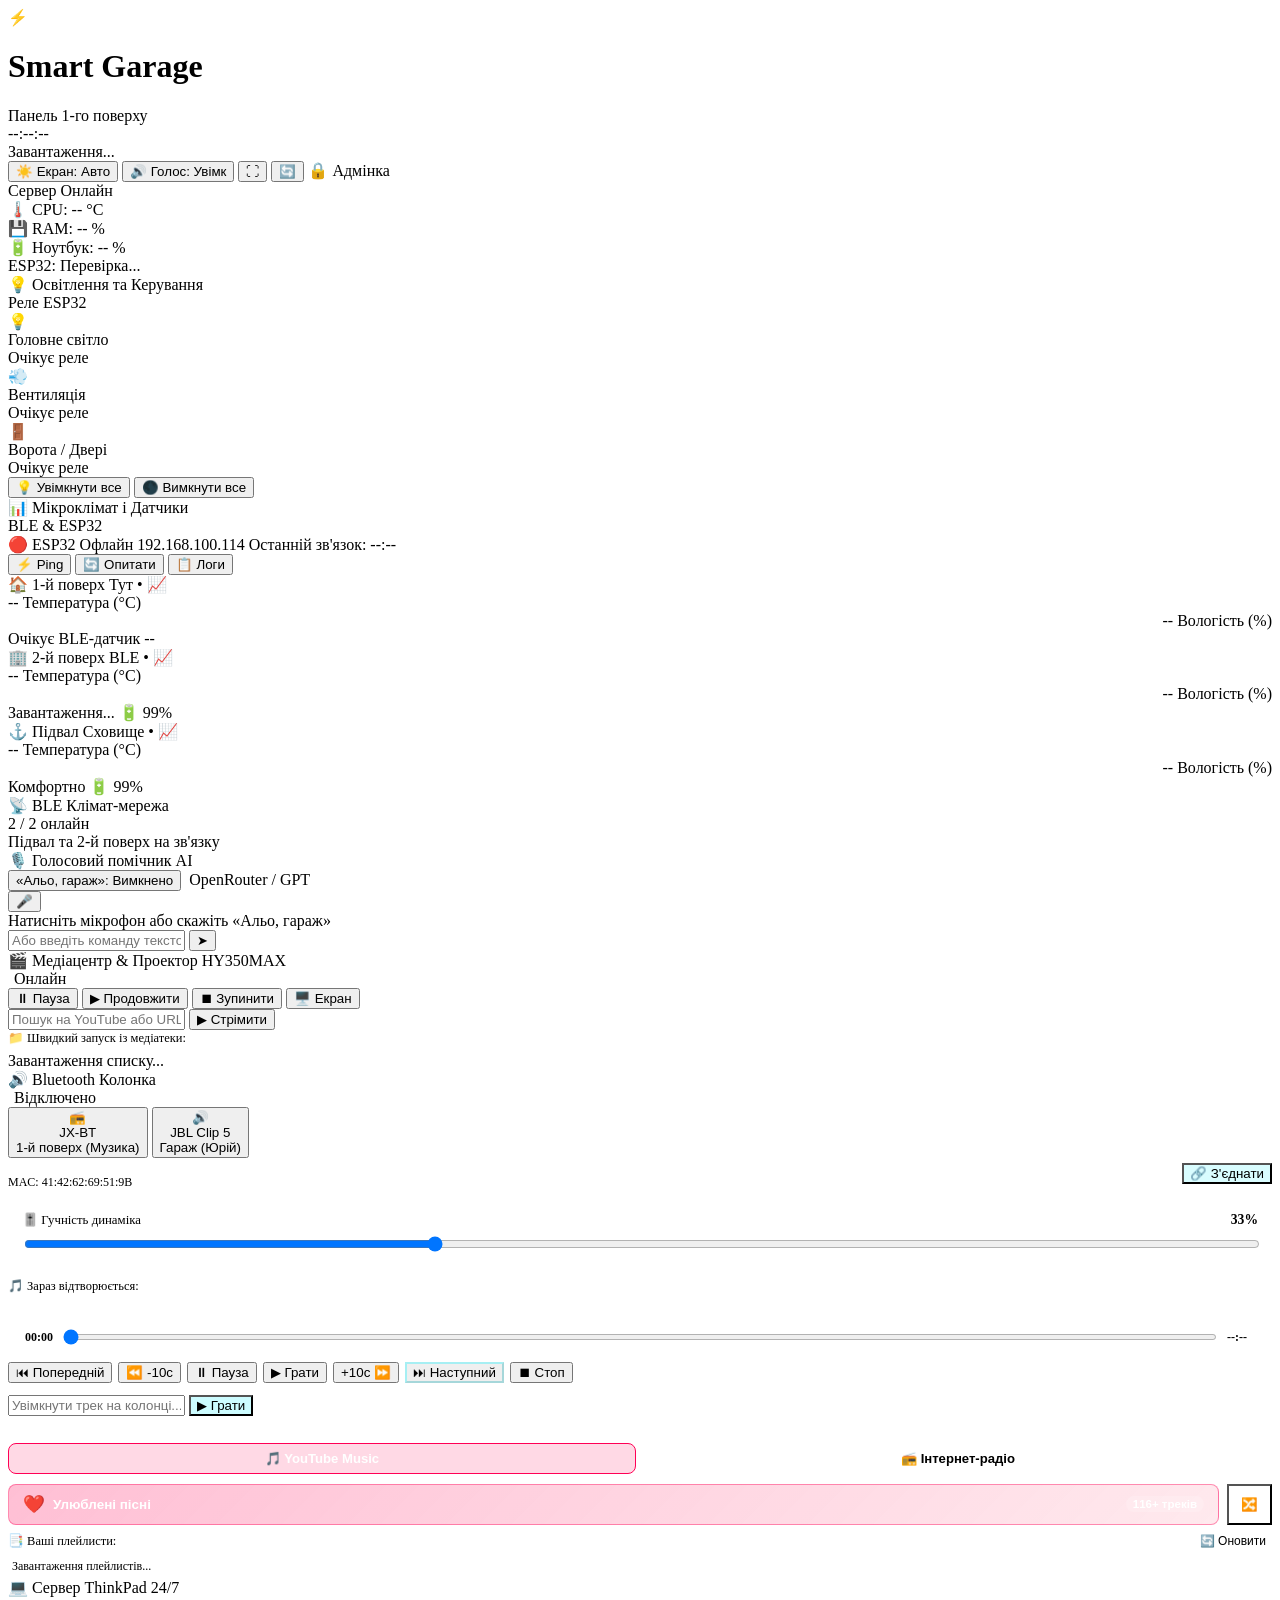
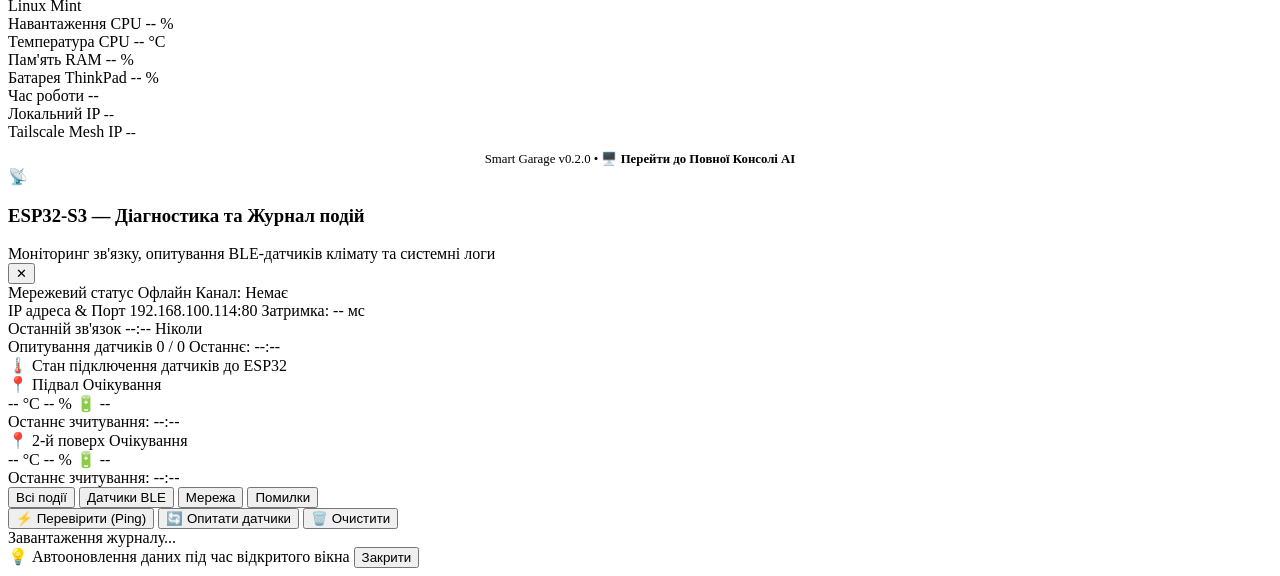
==== server/templates/dashboard.html @ abb452b4 "fix: стабілізація bluetooth підключення, діагностика esp32, оптимізація веб-панелі та оновлення тест" ====
<!DOCTYPE html>
<html lang="uk">
<head>
    <meta charset="UTF-8">
    <meta name="viewport" content="width=device-width, initial-scale=1.0, maximum-scale=1.0, user-scalable=no">
    <meta name="theme-color" content="#0f172a">
    <meta name="apple-mobile-web-app-capable" content="yes">
    <meta name="apple-mobile-web-app-status-bar-style" content="black-translucent">
    <title>Smart Garage — Панель 1-го поверху</title>
    <link rel="icon" href="data:image/svg+xml,<svg xmlns=%22http://www.w3.org/2000/svg%22 viewBox=%220 0 100 100%22><text y=%22.9em%22 font-size=%2290%22>🏠</text></svg>">
    <link rel="manifest" href="/manifest.json">
    <link rel="stylesheet" href="/static/css/theme.css?v=0.5.1">
    <link rel="stylesheet" href="/static/css/dashboard.css?v=0.5.1">
</head>
<body>
    <div class="dashboard-container">
        <!-- TOP BAR / HEADER -->
        <header class="top-bar">
            <div class="brand-section">
                <div class="brand-logo">⚡</div>
                <div class="brand-info">
                    <h1>Smart Garage</h1>
                    <span class="brand-subtitle">Панель 1-го поверху</span>
                </div>
            </div>

            <!-- CLOCK & DATE WIDGET -->
            <div class="clock-widget">
                <div class="clock-time" id="clockTime">--:--:--</div>
                <div class="clock-date" id="clockDate">Завантаження...</div>
            </div>

            <!-- ACTION TOOLBAR -->
            <div class="header-actions">
                <button class="btn-header" id="btnWakeLock" title="Тримати екран увімкненим" aria-label="Тримати екран увімкненим">
                    <span>☀️</span>
                    <span class="btn-label">Екран: Авто</span>
                </button>
                <button class="btn-header active" id="btnTts" title="Озвучення відповідей" aria-label="Озвучення відповідей голосом">
                    <span>🔊</span>
                    <span class="btn-label">Голос: Увімк</span>
                </button>
                <button class="btn-header" id="btnFullscreen" title="Повний екран" aria-label="Увімкнути повний екран">
                    <span>⛶</span>
                </button>
                <button class="btn-header" id="btnRefresh" title="Оновити дані" aria-label="Оновити дані дашборду">
                    <span>🔄</span>
                </button>
                <a href="/#admin" class="btn-header" title="Закрита адмін-частина" aria-label="Перейти до адмін-панелі" style="text-decoration: none; color: inherit;">
                    <span>🔒</span>
                    <span class="btn-label">Адмінка</span>
                </a>
            </div>
        </header>

        <!-- STATUS PILLS ROW -->
        <div class="status-pills-row">
            <div class="status-pill">
                <span class="status-dot online pulse" id="pillServerDot"></span>
                <span id="pillServerText">Сервер Онлайн</span>
            </div>
            <div class="status-pill">
                <span>🌡️ CPU:</span>
                <span class="pill-highlight" id="pillCpuTemp">-- °C</span>
            </div>
            <div class="status-pill">
                <span>💾 RAM:</span>
                <span class="pill-highlight" id="pillRam">-- %</span>
            </div>
            <div class="status-pill" id="pillServerBatContainer">
                <span>🔋 Ноутбук:</span>
                <span class="pill-highlight" id="pillServerBat">-- %</span>
            </div>
            <div class="status-pill status-pill-clickable" id="pillEspContainer" role="button" tabindex="0" title="Натисніть для перегляду логів та діагностики ESP32" aria-label="Статус та логи ESP32">
                <span class="status-dot offline" id="pillEspDot"></span>
                <span id="pillEspStatus">ESP32: Перевірка...</span>
            </div>
        </div>

        <!-- MAIN DASHBOARD GRID -->
        <main class="dashboard-grid">
            <!-- 1. LIGHTS & POWER TILES -->
            <section class="card col-6">
                <div class="card-header">
                    <div class="card-title">
                        <span>💡</span> Освітлення та Керування
                    </div>
                    <span class="card-badge">Реле ESP32</span>
                </div>

                <div class="tiles-row">
                    <!-- Main Light Tile -->
                    <div class="touch-tile" id="tileLight" role="button" tabindex="0" aria-label="Головне світло: перемкнути">
                        <div class="tile-icon-box">💡</div>
                        <div>
                            <div class="tile-label">Головне світло</div>
                            <div class="tile-status" id="statusLight">Очікує реле</div>
                        </div>
                    </div>

                    <!-- Fan / Ventilation Tile -->
                    <div class="touch-tile" id="tileFan" role="button" tabindex="0" aria-label="Вентиляція: перемкнути">
                        <div class="tile-icon-box">💨</div>
                        <div>
                            <div class="tile-label">Вентиляція</div>
                            <div class="tile-status" id="statusFan">Очікує реле</div>
                        </div>
                    </div>

                    <!-- Gate / Door Tile -->
                    <div class="touch-tile" id="tileDoor" role="button" tabindex="0" aria-label="Ворота або двері: перемкнути">
                        <div class="tile-icon-box">🚪</div>
                        <div>
                            <div class="tile-label">Ворота / Двері</div>
                            <div class="tile-status" id="statusDoor">Очікує реле</div>
                        </div>
                    </div>
                </div>

                <!-- Quick Lighting Actions -->
                <div class="quick-action-strip">
                    <button class="btn-pill" id="btnAllLightsOn" aria-label="Увімкнути все освітлення">
                        <span>💡</span> Увімкнути все
                    </button>
                    <button class="btn-pill" id="btnAllLightsOff" aria-label="Вимкнути все освітлення">
                        <span>🌑</span> Вимкнути все
                    </button>
                </div>
            </section>


            <!-- 2. SENSORS & MICROCLIMATE -->
            <section class="card col-6">
                <div class="card-header">
                    <div class="card-title">
                        <span>📊</span> Мікроклімат і Датчики
                    </div>
                    <span class="card-badge">BLE & ESP32</span>
                </div>

                <!-- ESP32 Gateway Status Strip -->
                <div class="esp32-gateway-strip" id="esp32GatewayStrip">
                    <div class="esp32-strip-info">
                        <span class="esp32-strip-badge offline" id="esp32StripBadge">🔴 ESP32 Офлайн</span>
                        <span class="esp32-strip-ip" id="esp32StripIp">192.168.100.114</span>
                        <span class="esp32-strip-time" id="esp32StripLastSeen">Останній зв'язок: --:--</span>
                    </div>
                    <div class="esp32-strip-actions">
                        <button class="btn-micro" id="btnEsp32Ping" title="Перевірити зв'язок (Ping)" aria-label="Перевірити зв'язок з ESP32">⚡ Ping</button>
                        <button class="btn-micro" id="btnEsp32Poll" title="Опитати BLE-датчики через ESP32" aria-label="Опитати датчики через ESP32">🔄 Опитати</button>
                        <button class="btn-micro btn-micro-accent" id="btnEsp32Logs" title="Відкрити журнал подій ESP32" aria-label="Відкрити логи ESP32">📋 Логи</button>
                    </div>
                </div>

                <!-- 3-Floor Climate Grid -->
                <div class="floor-climate-grid">
                    <!-- Floor 1 (This Floor) -->
                    <div class="floor-card highlight" id="floorCard1" data-floor="floor1" role="button" tabindex="0" title="📊 Натисніть для перегляду графіка динаміки" aria-label="Графік динаміки клімату: 1-й поверх">
                        <div class="floor-card-header">
                            <span class="floor-card-title">🏠 1-й поверх</span>
                            <span class="floor-card-badge">Тут • 📈</span>
                        </div>
                        <div class="floor-metrics-row">
                            <div class="floor-metric">
                                <span class="floor-metric-val text-temp" id="valTempFloor1">--</span>
                                <span class="floor-metric-lbl">Температура (°C)</span>
                            </div>
                            <div class="floor-metric" style="text-align: right;">
                                <span class="floor-metric-val text-hum" id="valHumFloor1">--</span>
                                <span class="floor-metric-lbl">Вологість (%)</span>
                            </div>
                        </div>
                        <div class="floor-card-footer">
                            <span id="subFloor1">Очікує BLE-датчик</span>
                            <span id="batFloor1">--</span>
                        </div>
                    </div>

                    <!-- Floor 2 -->
                    <div class="floor-card" id="floorCard2" data-floor="floor2" role="button" tabindex="0" title="📊 Натисніть для перегляду графіка динаміки" aria-label="Графік динаміки клімату: 2-й поверх">
                        <div class="floor-card-header">
                            <span class="floor-card-title">🏢 2-й поверх</span>
                            <span class="floor-card-badge">BLE • 📈</span>
                        </div>
                        <div class="floor-metrics-row">
                            <div class="floor-metric">
                                <span class="floor-metric-val text-temp" id="valTempFloor2">--</span>
                                <span class="floor-metric-lbl">Температура (°C)</span>
                            </div>
                            <div class="floor-metric" style="text-align: right;">
                                <span class="floor-metric-val text-hum" id="valHumFloor2">--</span>
                                <span class="floor-metric-lbl">Вологість (%)</span>
                            </div>
                        </div>
                        <div class="floor-card-footer">
                            <span id="subFloor2">Завантаження...</span>
                            <span id="batFloor2">🔋 99%</span>
                        </div>
                    </div>

                    <!-- Basement -->
                    <div class="floor-card" id="floorCardBasement" data-floor="basement" role="button" tabindex="0" title="📊 Натисніть для перегляду графіка динаміки" aria-label="Графік динаміки клімату: Підвал">
                        <div class="floor-card-header">
                            <span class="floor-card-title">⚓ Підвал</span>
                            <span class="floor-card-badge">Сховище • 📈</span>
                        </div>
                        <div class="floor-metrics-row">
                            <div class="floor-metric">
                                <span class="floor-metric-val text-temp" id="valTempBasement">--</span>
                                <span class="floor-metric-lbl">Температура (°C)</span>
                            </div>
                            <div class="floor-metric" style="text-align: right;">
                                <span class="floor-metric-val text-hum" id="valHumBasement">--</span>
                                <span class="floor-metric-lbl">Вологість (%)</span>
                            </div>
                        </div>
                        <div class="floor-card-footer">
                            <span id="subBasement">Комфортно</span>
                            <span id="batBasement">🔋 99%</span>
                        </div>
                    </div>
                </div>

                <!-- BLE Climate Network Status -->
                <div class="sensors-grid" style="grid-template-columns: 1fr;">
                    <div class="sensor-box">
                        <div class="sensor-header">
                            <span class="sensor-icon">📡</span>
                            <span class="sensor-source-tag">BLE Клімат-мережа</span>
                        </div>
                        <div class="sensor-value-row">
                            <span class="sensor-val text-bat" id="valBleSensorsCount">2 / 2 онлайн</span>
                        </div>
                        <div class="sensor-sub" id="subBleSensors">Підвал та 2-й поверх на зв'язку</div>
                    </div>
                </div>
            </section>

            <!-- 3. VOICE ASSISTANT -->
            <section class="card voice-card col-12">
                <div class="card-header">
                    <div class="card-title">
                        <span>🎙️</span> Голосовий помічник AI
                    </div>
                    <div style="display: flex; gap: 8px; align-items: center;">
                        <button class="btn-wake-toggle" id="btnWakeContinuous" title="Режим авто-слухання фрази «Альо, гараж»" aria-label="Авто-слухання «Альо, гараж»">
                            <span class="wake-dot"></span>
                            <span class="wake-label" id="wakeContinuousLabel">«Альо, гараж»: Вимкнено</span>
                        </button>
                        <span class="card-badge">OpenRouter / GPT</span>
                    </div>
                </div>

                <div class="voice-interactive-box">
                    <button class="mic-hero-btn" id="btnMicHero" title="Натисніть і говоріть або скажіть «Альо, гараж»" aria-label="Голосовий помічник: натисніть і говоріть команду">
                        <span>🎤</span>
                    </button>
                    <div class="voice-status-text" id="voiceStatusText">
                        Натисніть мікрофон або скажіть «Альо, гараж»
                    </div>

                    <div class="voice-dialog-box" id="voiceDialogBox" style="display: none; max-width: 650px;">
                        <div class="dialog-row">
                            <span class="dialog-tag user">Ви:</span>
                            <span class="dialog-text" id="dialogUserText">...</span>
                        </div>
                        <div class="dialog-row">
                            <span class="dialog-tag">AI:</span>
                            <span class="dialog-text" id="dialogAiText">...</span>
                        </div>
                    </div>

                    <form class="voice-input-form" id="voiceForm" style="max-width: 650px;">
                        <input type="text" class="voice-input-field" id="voiceInput" placeholder="Або введіть команду текстом..." aria-label="Введення команди текстом">
                        <button type="submit" class="voice-submit-btn" aria-label="Надіслати голосову команду">➤</button>
                    </form>
                </div>
            </section>


            <!-- 5. MEDIA HUB & PROJECTOR REMOTE -->
            <section class="card col-6">
                <div class="card-header">
                    <div class="card-title">
                        <span>🎬</span> Медіацентр & Проектор HY350MAX
                    </div>
                    <div style="display: flex; align-items: center; gap: 6px;">
                        <span class="status-dot online pulse" id="projOnlineDot"></span>
                        <span class="card-badge" id="projStatusBadge">Онлайн</span>
                    </div>
                </div>

                <!-- Playback Controls -->
                <div class="media-controls-row">
                    <button class="btn-media" id="btnProjPause" aria-label="Пауза відео на проекторі">⏸ Пауза</button>
                    <button class="btn-media" id="btnProjResume" aria-label="Продовжити відео на проекторі">▶ Продовжити</button>
                    <button class="btn-media danger" id="btnProjStop" aria-label="Зупинити відео на проекторі">⏹ Зупинити</button>
                    <button class="btn-media" id="btnProjMirror" aria-label="Трансляція екрану на проектор">🖥️ Екран</button>
                </div>

                <!-- Online Stream Search -->
                <form class="media-stream-form" id="mediaStreamForm">
                    <input type="text" class="media-stream-input" id="mediaStreamInput" placeholder="Пошук на YouTube або URL..." aria-label="Пошук на YouTube або прямий URL" required>
                    <button type="submit" class="btn-pill" style="max-width: 130px;" aria-label="Стрімити відео на проектор">
                        <span>▶ Стрімити</span>
                    </button>
                </form>

                <!-- Local Media Chips -->
                <div>
                    <div style="font-size: 0.78rem; color: var(--text-muted); margin-bottom: 6px;">
                        📁 Швидкий запуск із медіатеки:
                    </div>
                    <div class="media-chips-container" id="mediaChipsContainer">
                        <div class="media-chip">Завантаження списку...</div>
                    </div>
                </div>
            </section>

            <!-- 6. BLUETOOTH SPEAKER JBL CLIP 5 -->
            <section class="card col-6">
                <div class="card-header">
                    <div class="card-title">
                        <span>🔊</span> <span id="jblCardTitle">Bluetooth Колонка</span>
                    </div>
                    <div style="display: flex; align-items: center; gap: 6px;">
                        <span class="status-dot offline" id="jblOnlineDot"></span>
                        <span class="card-badge" id="jblStatusBadge">Відключено</span>
                    </div>
                </div>

                <!-- Speaker Mode Segmented Switcher (JX-BT vs JBL Clip 5) -->
                <div class="speaker-toggle-bar">
                    <button type="button" class="speaker-choice-btn" id="btnSpeakerJxbt" data-mac="41:42:62:69:51:9B" aria-label="Перемкнути на аудіо 1-й поверх JX-BT">
                        <div class="speaker-btn-header">
                            <span class="speaker-btn-icon">📻</span>
                            <span class="speaker-btn-dot offline" id="dotJxbt"></span>
                        </div>
                        <div class="speaker-btn-title">JX-BT</div>
                        <div class="speaker-btn-sub" id="subJxbt">1-й поверх (Музика)</div>
                    </button>
                    <button type="button" class="speaker-choice-btn" id="btnSpeakerJbl" data-mac="F8:5C:7E:EE:7D:CC" aria-label="Перемкнути на аудіо Гараж JBL Clip 5">
                        <div class="speaker-btn-header">
                            <span class="speaker-btn-icon">🔊</span>
                            <span class="speaker-btn-dot offline" id="dotJbl"></span>
                        </div>
                        <div class="speaker-btn-title">JBL Clip 5</div>
                        <div class="speaker-btn-sub" id="subJbl">Гараж (Юрій)</div>
                    </button>
                </div>
                <select id="speakerSelect" style="display: none;">
                    <option value="41:42:62:69:51:9B">📻 Музика 1-й поверх (JX-BT) [41:42:62:69:51:9B]</option>
                    <option value="F8:5C:7E:EE:7D:CC">🔊 Гараж (Юрій: JBL Clip 5) [F8:5C:7E:EE:7D:CC]</option>
                </select>

                <!-- Connection & State Header -->
                <div style="display: flex; justify-content: space-between; align-items: center; margin-bottom: 12px;">
                    <div>
                        <div style="font-size: 0.9rem; font-weight: 600; color: #fff;" id="jblDeviceName">JX-BT (1-й поверх)</div>
                        <div style="font-size: 0.75rem; color: var(--text-muted);" id="jblMac">MAC: 41:42:62:69:51:9B</div>
                    </div>
                    <div style="display: flex; gap: 8px;">
                        <button class="btn-pill" id="btnJblConnect" style="background: rgba(0, 240, 255, 0.15); color: var(--accent-cyan); cursor: pointer;" aria-label="Підключити Bluetooth колонку">🔗 З'єднати</button>
                        <button class="btn-pill" id="btnJblDisconnect" style="background: rgba(255, 0, 85, 0.15); color: var(--accent-pink); cursor: pointer; display: none;" aria-label="Відключити Bluetooth колонку">🔌 Відключити</button>
                    </div>
                </div>

                <!-- Volume Slider -->
                <div style="background: rgba(255, 255, 255, 0.03); border: 1px solid var(--border-color); border-radius: 10px; padding: 10px 14px; margin-bottom: 12px;">
                    <div style="display: flex; justify-content: space-between; align-items: center; margin-bottom: 6px;">
                        <span style="font-size: 0.8rem; color: var(--text-muted);">🎚️ Гучність динаміка</span>
                        <span style="font-size: 0.85rem; font-weight: 700; color: var(--accent-cyan);" id="jblVolumeVal">33%</span>
                    </div>
                    <input type="range" min="0" max="100" value="33" class="range-slider" id="jblVolumeSlider" aria-label="Гучність Bluetooth колонки" style="width: 100%; accent-color: var(--accent-cyan); cursor: pointer;">
                </div>

                <!-- Now Playing & Controls -->
                <div style="margin-bottom: 10px;">
                    <div style="font-size: 0.78rem; color: var(--text-muted); margin-bottom: 2px;">🎵 Зараз відтворюється:</div>
                    <div style="font-size: 0.9rem; font-weight: 600; color: #fff; white-space: nowrap; overflow: hidden; text-overflow: ellipsis;" id="jblNowPlaying">Немає активного відтворення</div>
                    <div id="dashJblUpcomingContainer" style="display: none; align-items: center; gap: 6px; margin-top: 6px; font-size: 0.78rem; background: rgba(0, 240, 255, 0.08); padding: 3px 8px; border-radius: 6px; border: 1px solid rgba(0, 240, 255, 0.2); width: fit-content; max-width: 100%;">
                        <span style="font-weight: 700; color: var(--accent-cyan); white-space: nowrap;">⏭ Наступна:</span>
                        <span id="dashJblUpcomingTrack" style="color: #cbd5e1; white-space: nowrap; overflow: hidden; text-overflow: ellipsis; max-width: 250px;">Очікування...</span>
                    </div>
                </div>

                <!-- Timeline Scrubber -->
                <div class="dash-timeline-deck" style="margin-bottom: 10px; background: rgba(255, 255, 255, 0.03); padding: 6px 10px; border-radius: 8px; border: 1px solid rgba(255, 255, 255, 0.06); display: flex; align-items: center; gap: 8px;">
                    <span id="dashMediaTimeElapsed" style="font-size: 0.75rem; font-weight: 600; color: var(--accent-cyan); min-width: 34px; text-align: right; font-variant-numeric: tabular-nums;">00:00</span>
                    <input type="range" min="0" max="100" value="0" step="1" id="dashTimelineSlider" aria-label="Перемотування треку" style="flex: 1; accent-color: var(--accent-cyan); cursor: pointer; height: 6px;">
                    <span id="dashMediaTimeDuration" style="font-size: 0.75rem; font-weight: 600; color: var(--text-muted); min-width: 34px; font-variant-numeric: tabular-nums;">--:--</span>
                </div>

                <!-- Playback Buttons -->
                <div class="media-controls-row" style="margin-bottom: 12px; display: flex; flex-wrap: wrap; gap: 6px;">
                    <button class="btn-media" id="btnJblPrev" aria-label="Попередній трек" title="Попередня пісня">⏮ Попередній</button>
                    <button class="btn-media" id="btnJblRewind" aria-label="Перемотати назад на 10 секунд" title="-10 секунд">⏪ -10с</button>
                    <button class="btn-media" id="btnJblPause" aria-label="Пауза аудіо на колонці">⏸ Пауза</button>
                    <button class="btn-media" id="btnJblResume" aria-label="Продовжити аудіо на колонці">▶ Грати</button>
                    <button class="btn-media" id="btnJblForward" aria-label="Перемотати вперед на 10 секунд" title="+10 секунд">+10с ⏩</button>
                    <button class="btn-media" id="btnJblNext" style="color: var(--accent-cyan); border-color: rgba(0, 240, 255, 0.3);" aria-label="Наступний трек" title="Наступна пісня">⏭ Наступний</button>
                    <button class="btn-media danger" id="btnJblStop" aria-label="Зупинити відтворення на колонці">⏹ Стоп</button>
                </div>

                <!-- Quick Play Form -->
                <form class="media-stream-form" id="jblPlayForm">
                    <input type="text" class="media-stream-input" id="jblPlayInput" placeholder="Увімкнути трек на колонці..." aria-label="URL або назва треку для колонки" required>
                    <button type="submit" class="btn-pill" style="max-width: 120px; background: rgba(0, 240, 255, 0.2); color: var(--accent-cyan); cursor: pointer;" aria-label="Відтворити аудіо на колонці">
                        <span>▶ Грати</span>
                    </button>
                </form>

                <!-- 6.1 AUDIO SOURCE SELECTOR (YOUTUBE MUSIC / RADIO) -->
                <div style="margin-top: 14px; padding-top: 12px; border-top: 1px solid rgba(255, 255, 255, 0.08);">
                    <div class="dash-audio-tabs" style="display: flex; gap: 8px; margin-bottom: 10px;">
                        <button type="button" class="dash-audio-tab-btn active" id="btnDashTabYtmusic" style="flex: 1; padding: 7px 12px; font-size: 0.82rem; font-weight: 700; border-radius: 8px; border: 1px solid var(--accent-pink, #ff0055); background: rgba(255, 0, 85, 0.15); color: #fff; cursor: pointer;" aria-label="Джерело: YouTube Music">
                            🎵 YouTube Music
                        </button>
                        <button type="button" class="dash-audio-tab-btn" id="btnDashTabRadio" style="flex: 1; padding: 7px 12px; font-size: 0.82rem; font-weight: 600; border-radius: 8px; border: 1px solid rgba(255, 255, 255, 0.1); background: rgba(255, 255, 255, 0.04); color: var(--text-muted); cursor: pointer;" aria-label="Джерело: Інтернет-радіо">
                            📻 Інтернет-радіо
                        </button>
                    </div>

                    <!-- YouTube Music Subpanel -->
                    <div id="dashYtmusicPanel">
                        <!-- Liked Songs Quick Action -->
                        <div style="display: flex; gap: 8px; margin-bottom: 8px;">
                            <button type="button" class="dash-yt-liked-btn" id="btnDashYtLiked" style="flex: 1; display: flex; align-items: center; justify-content: space-between; padding: 9px 14px; border-radius: 8px; background: linear-gradient(135deg, rgba(255, 0, 85, 0.25) 0%, rgba(255, 42, 85, 0.1) 100%); border: 1px solid rgba(255, 0, 85, 0.4); color: #fff; font-size: 0.84rem; font-weight: 700; cursor: pointer;" aria-label="Слухати улюблені пісні">
                                <div style="display: flex; align-items: center; gap: 8px;">
                                    <span style="font-size: 1.1rem;">❤️</span>
                                    <span>Улюблені пісні</span>
                                </div>
                                <span id="dashYtLikedBadge" style="font-size: 0.72rem; background: rgba(255, 255, 255, 0.15); padding: 2px 7px; border-radius: 10px;">116+ треків</span>
                            </button>
                            <button type="button" id="btnDashYtShuffleLiked" class="btn-pill" style="background: rgba(255, 255, 255, 0.08); color: #fff; cursor: pointer; padding: 0 12px;" title="Випадковий порядок" aria-label="Улюблені у випадковому порядку">
                                🔀
                            </button>
                        </div>

                        <!-- Playlists Chips on Dashboard -->
                        <div style="font-size: 0.78rem; color: var(--text-muted); margin-bottom: 6px; display: flex; justify-content: space-between; align-items: center;">
                            <span>📑 Ваші плейлисти:</span>
                            <button type="button" id="btnDashRefreshPlaylists" style="background: none; border: none; color: var(--accent-cyan); font-size: 0.75rem; cursor: pointer;" aria-label="Оновити плейлисти">🔄 Оновити</button>
                        </div>
                        <div class="dash-yt-playlists-chips" id="dashYtPlaylistsContainer" style="display: flex; flex-wrap: wrap; gap: 6px; max-height: 140px; overflow-y: auto;">
                            <div style="font-size: 0.75rem; color: var(--text-muted); padding: 4px;">Завантаження плейлистів...</div>
                        </div>
                    </div>

                    <!-- Radio Subpanel -->
                    <div id="dashRadioPanel" style="display: none;">
                        <div style="display: flex; justify-content: space-between; align-items: center; margin-bottom: 8px;">
                            <div style="font-size: 0.85rem; font-weight: 700; color: #fff; display: flex; align-items: center; gap: 6px;">
                                <span>📻</span> Інтернет-радіо
                            </div>
                            <span style="font-size: 0.7rem; color: var(--accent-cyan); background: rgba(0, 240, 255, 0.1); padding: 2px 8px; border-radius: 6px;">Миттєве перемикання</span>
                        </div>

                        <!-- Quick-Picks Top Ukrainian Stations -->
                        <div class="radio-quick-picks" id="radioQuickPicks">
                            <button type="button" class="radio-quick-btn" data-url="https://online.kissfm.ua/KissFM" data-name="Kiss FM">
                                <span>⚡</span> Kiss FM
                            </button>
                            <button type="button" class="radio-quick-btn" data-url="https://online.hitfm.ua/HitFM" data-name="Hit FM">
                                <span>🔥</span> Hit FM
                            </button>
                            <button type="button" class="radio-quick-btn" data-url="https://online.radioroks.ua/RadioROKS" data-name="Radio ROKS">
                                <span>🎸</span> Radio ROKS
                            </button>
                            <button type="button" class="radio-quick-btn" data-url="https://online.loungefm.ua/LoungeFM" data-name="Lounge FM">
                                <span>☕</span> Lounge FM
                            </button>
                            <button type="button" class="radio-quick-btn" data-url="https://online.radiobayraktar.com.ua/RadioBayraktar" data-name="Радіо Байрактар">
                                <span>🇺🇦</span> Байрактар
                            </button>
                            <button type="button" class="radio-quick-btn" data-url="http://lux.radio.tvstitch.com/kyiv/lux_audio_128k" data-name="Люкс FM">
                                <span>✨</span> Люкс FM
                            </button>
                            <button type="button" class="radio-quick-btn" data-url="https://online.radiorelax.ua/RadioRelax" data-name="Радіо Relax">
                                <span>🍃</span> Relax
                            </button>
                            <button type="button" class="radio-quick-btn" data-url="https://online.radiojazz.ua/RadioJazz" data-name="Radio Jazz">
                                <span>🎷</span> Jazz
                            </button>
                        </div>

                        <!-- Search Input -->
                        <div style="display: flex; gap: 6px; margin-bottom: 8px;">
                            <input type="text" id="radioSearchInput" class="media-stream-input" placeholder="🔍 Пошук радіо (рок, лаундж, назва...)" aria-label="Пошук інтернет-радіостанції" style="font-size: 0.82rem; padding: 6px 10px;">
                            <button type="button" id="btnRadioSearch" class="btn-pill" style="padding: 0 12px; background: rgba(0, 240, 255, 0.15); color: var(--accent-cyan); cursor: pointer;" aria-label="Знайти радіостанцію">Знайти</button>
                            <button type="button" id="btnRadioReset" class="btn-pill" style="padding: 0 8px; background: rgba(255, 255, 255, 0.06); color: var(--text-muted); cursor: pointer;" title="Популярні станції України" aria-label="Показати популярні станції України">🇺🇦 Топ</button>
                        </div>

                        <!-- Station Chips / Grid -->
                        <div id="radioStationsContainer" style="display: flex; flex-wrap: wrap; gap: 6px; max-height: 160px; overflow-y: auto; padding-right: 2px;">
                            <div style="font-size: 0.75rem; color: var(--text-muted); padding: 4px;">Завантаження популярних станцій...</div>
                        </div>
                    </div>
                </div>
            </section>

            <!-- 7. SYSTEM HEALTH & DIAGNOSTICS -->
            <section class="card col-12">
                <div class="card-header">
                    <div class="card-title">
                        <span>💻</span> Сервер ThinkPad 24/7
                    </div>
                    <span class="card-badge">Linux Mint</span>
                </div>

                <div class="system-stats-grid" style="grid-template-columns: repeat(auto-fit, minmax(130px, 1fr));">
                    <div class="stat-item">
                        <span class="stat-label">Навантаження CPU</span>
                        <span class="stat-value" id="statCpuLoad">-- %</span>
                    </div>
                    <div class="stat-item">
                        <span class="stat-label">Температура CPU</span>
                        <span class="stat-value" id="statCpuTemp">-- °C</span>
                    </div>
                    <div class="stat-item">
                        <span class="stat-label">Пам'ять RAM</span>
                        <span class="stat-value" id="statRam">-- %</span>
                    </div>
                    <div class="stat-item">
                        <span class="stat-label">Батарея ThinkPad</span>
                        <span class="stat-value" id="statServerBat">-- %</span>
                    </div>
                    <div class="stat-item">
                        <span class="stat-label">Час роботи</span>
                        <span class="stat-value" id="statUptime">--</span>
                    </div>
                    <div class="stat-item">
                        <span class="stat-label">Локальний IP</span>
                        <span class="stat-value" style="font-size: 0.95rem;" id="statLocalIp">--</span>
                    </div>
                    <div class="stat-item">
                        <span class="stat-label">Tailscale Mesh IP</span>
                        <span class="stat-value" style="font-size: 0.95rem;" id="statTailscaleIp">--</span>
                    </div>
                </div>
            </section>
        </main>

        <!-- FOOTER WITH MODE SWITCH -->
        <footer style="text-align: center; margin-top: 10px; color: var(--text-muted); font-size: 0.8rem;">
            <span>Smart Garage v0.2.0 • </span>
            <a href="/" style="color: var(--accent-cyan); text-decoration: none; font-weight: 600;">
                🖥️ Перейти до Повної Консолі AI
            </a>
        </footer>
    </div>

    <!-- CLIMATE DYNAMICS MODAL -->
    <div id="climateModal" class="modal-overlay" style="display: none;" aria-hidden="true">
        <div class="modal-card">
            <div class="modal-header">
                <div class="modal-title-wrap">
                    <span class="modal-icon" id="modalFloorIcon">📊</span>
                    <div>
                        <h3 id="modalFloorTitle">Динаміка показників</h3>
                        <span class="modal-subtitle" id="modalFloorSubtitle">Підвал (LYWSD03MMC)</span>
                    </div>
                </div>
                <button type="button" class="modal-close-btn" id="modalCloseBtn" title="Закрити" aria-label="Закрити модальне вікно графіка">✕</button>
            </div>

            <!-- RANGE SELECTOR & STATS BAR -->
            <div class="modal-controls">
                <div class="range-tabs" id="modalRangeTabs">
                    <button class="range-btn active" data-hours="24" aria-label="Період графіка: 24 години">24 години</button>
                    <button class="range-btn" data-hours="48" aria-label="Період графіка: 48 годин">48 годин</button>
                    <button class="range-btn" data-hours="168" aria-label="Період графіка: 7 днів">7 днів</button>
                </div>
                <div class="modal-stat-pills" id="modalStatPills">
                    <span class="pill-stat temp">🌡️ Мін: <b id="statMinTemp">--</b> | Макс: <b id="statMaxTemp">--</b> | Сер: <b id="statAvgTemp">--</b></span>
                    <span class="pill-stat hum">💧 Мін: <b id="statMinHum">--</b> | Макс: <b id="statMaxHum">--</b> | Сер: <b id="statAvgHum">--</b></span>
                </div>
            </div>

            <!-- CHART CONTAINER -->
            <div class="modal-chart-body">
                <canvas id="modalClimateChart"></canvas>
                <div id="modalEmptyState" class="modal-empty-state" style="display: none;">
                    <span>⏳</span>
                    <p id="modalEmptyMsg">Накопичення історії замірів для цього датчика триває...</p>
                </div>
            </div>

            <!-- MODAL FOOTER -->
            <div class="modal-footer">
                <span class="modal-footer-hint">💡 Заміри автоматично фіксуються в локальній базі даних SQLite</span>
                <button class="btn-modal-action" id="modalRefreshBtn" aria-label="Оновити дані графіка">🔄 Оновити</button>
            </div>

        </div>
    </div>

    <!-- 4. ESP32 DIAGNOSTICS & ACTIVITY LOGS MODAL -->
    <div class="modal-overlay" id="modalEsp32" role="dialog" aria-modal="true" aria-labelledby="modalEsp32Title">
        <div class="modal-card modal-card-lg">
            <div class="modal-header">
                <div class="modal-title-wrap">
                    <span class="modal-icon">📡</span>
                    <div>
                        <h3 id="modalEsp32Title">ESP32-S3 — Діагностика та Журнал подій</h3>
                        <div class="modal-subtitle">Моніторинг зв'язку, опитування BLE-датчиків клімату та системні логи</div>
                    </div>
                </div>
                <button class="modal-close-btn" id="btnCloseEsp32Modal" aria-label="Закрити вікно">✕</button>
            </div>

            <div class="esp32-modal-body">
                <!-- Quick Status Metrics Grid -->
                <div class="esp32-stats-grid">
                    <div class="esp32-stat-tile" id="tileEsp32NetStatus">
                        <span class="esp32-tile-lbl">Мережевий статус</span>
                        <span class="esp32-tile-val text-status-offline" id="modalEsp32Online">Офлайн</span>
                        <span class="esp32-tile-sub" id="modalEsp32Transport">Канал: Немає</span>
                    </div>
                    <div class="esp32-stat-tile">
                        <span class="esp32-tile-lbl">IP адреса & Порт</span>
                        <span class="esp32-tile-val" id="modalEsp32Ip">192.168.100.114:80</span>
                        <span class="esp32-tile-sub" id="modalEsp32Ping">Затримка: -- мс</span>
                    </div>
                    <div class="esp32-stat-tile">
                        <span class="esp32-tile-lbl">Останній зв'язок</span>
                        <span class="esp32-tile-val" id="modalEsp32LastSeenTime">--:--</span>
                        <span class="esp32-tile-sub" id="modalEsp32LastSeenRel">Ніколи</span>
                    </div>
                    <div class="esp32-stat-tile">
                        <span class="esp32-tile-lbl">Опитування датчиків</span>
                        <span class="esp32-tile-val" id="modalEsp32PollStats">0 / 0</span>
                        <span class="esp32-tile-sub" id="modalEsp32LastPoll">Останнє: --:--</span>
                    </div>
                </div>

                <!-- Sensors Current Status Row -->
                <div class="esp32-section-heading">
                    <span>🌡️ Стан підключення датчиків до ESP32</span>
                </div>
                <div class="esp32-sensors-row">
                    <div class="esp32-sensor-card" id="sensorCardBasement">
                        <div class="sensor-card-top">
                            <span class="sensor-title">📍 Підвал</span>
                            <span class="sensor-badge" id="badgeSensorBasement">Очікування</span>
                        </div>
                        <div class="sensor-card-metrics">
                            <span class="sensor-temp" id="tempSensorBasement">-- °C</span>
                            <span class="sensor-hum" id="humSensorBasement">-- %</span>
                            <span class="sensor-bat" id="batSensorBasement">🔋 --</span>
                        </div>
                        <div class="sensor-card-footer">
                            <span id="readTimeSensorBasement">Останнє зчитування: --:--</span>
                        </div>
                    </div>

                    <div class="esp32-sensor-card" id="sensorCardFloor2">
                        <div class="sensor-card-top">
                            <span class="sensor-title">📍 2-й поверх</span>
                            <span class="sensor-badge" id="badgeSensorFloor2">Очікування</span>
                        </div>
                        <div class="sensor-card-metrics">
                            <span class="sensor-temp" id="tempSensorFloor2">-- °C</span>
                            <span class="sensor-hum" id="humSensorFloor2">-- %</span>
                            <span class="sensor-bat" id="batSensorFloor2">🔋 --</span>
                        </div>
                        <div class="sensor-card-footer">
                            <span id="readTimeSensorFloor2">Останнє зчитування: --:--</span>
                        </div>
                    </div>
                </div>

                <!-- Action Bar & Filter Controls -->
                <div class="esp32-log-controls">
                    <div class="esp32-filter-tabs">
                        <button class="filter-tab active" data-filter="all">Всі події</button>
                        <button class="filter-tab" data-filter="sensor_read">Датчики BLE</button>
                        <button class="filter-tab" data-filter="connection">Мережа</button>
                        <button class="filter-tab" data-filter="error">Помилки</button>
                    </div>
                    <div class="esp32-action-btns">
                        <button class="btn-modal-action" id="btnModalPing">⚡ Перевірити (Ping)</button>
                        <button class="btn-modal-action" id="btnModalPoll">🔄 Опитати датчики</button>
                        <button class="btn-modal-action btn-modal-danger" id="btnModalClearLogs">🗑️ Очистити</button>
                    </div>
                </div>

                <!-- Activity Logs Feed -->
                <div class="esp32-logs-container" id="esp32LogsContainer">
                    <div class="esp32-empty-logs">Завантаження журналу...</div>
                </div>
            </div>

            <div class="modal-footer">
                <span class="esp32-footer-note" id="esp32FooterNote">💡 Автооновлення даних під час відкритого вікна</span>
                <button class="btn-pill" id="btnModalCloseFooter">Закрити</button>
            </div>
        </div>
    </div>

    <script src="/static/js/chart.min.js"></script>
    <script src="/static/js/dashboard.js?v=0.6.0"></script>
</body>
</html>
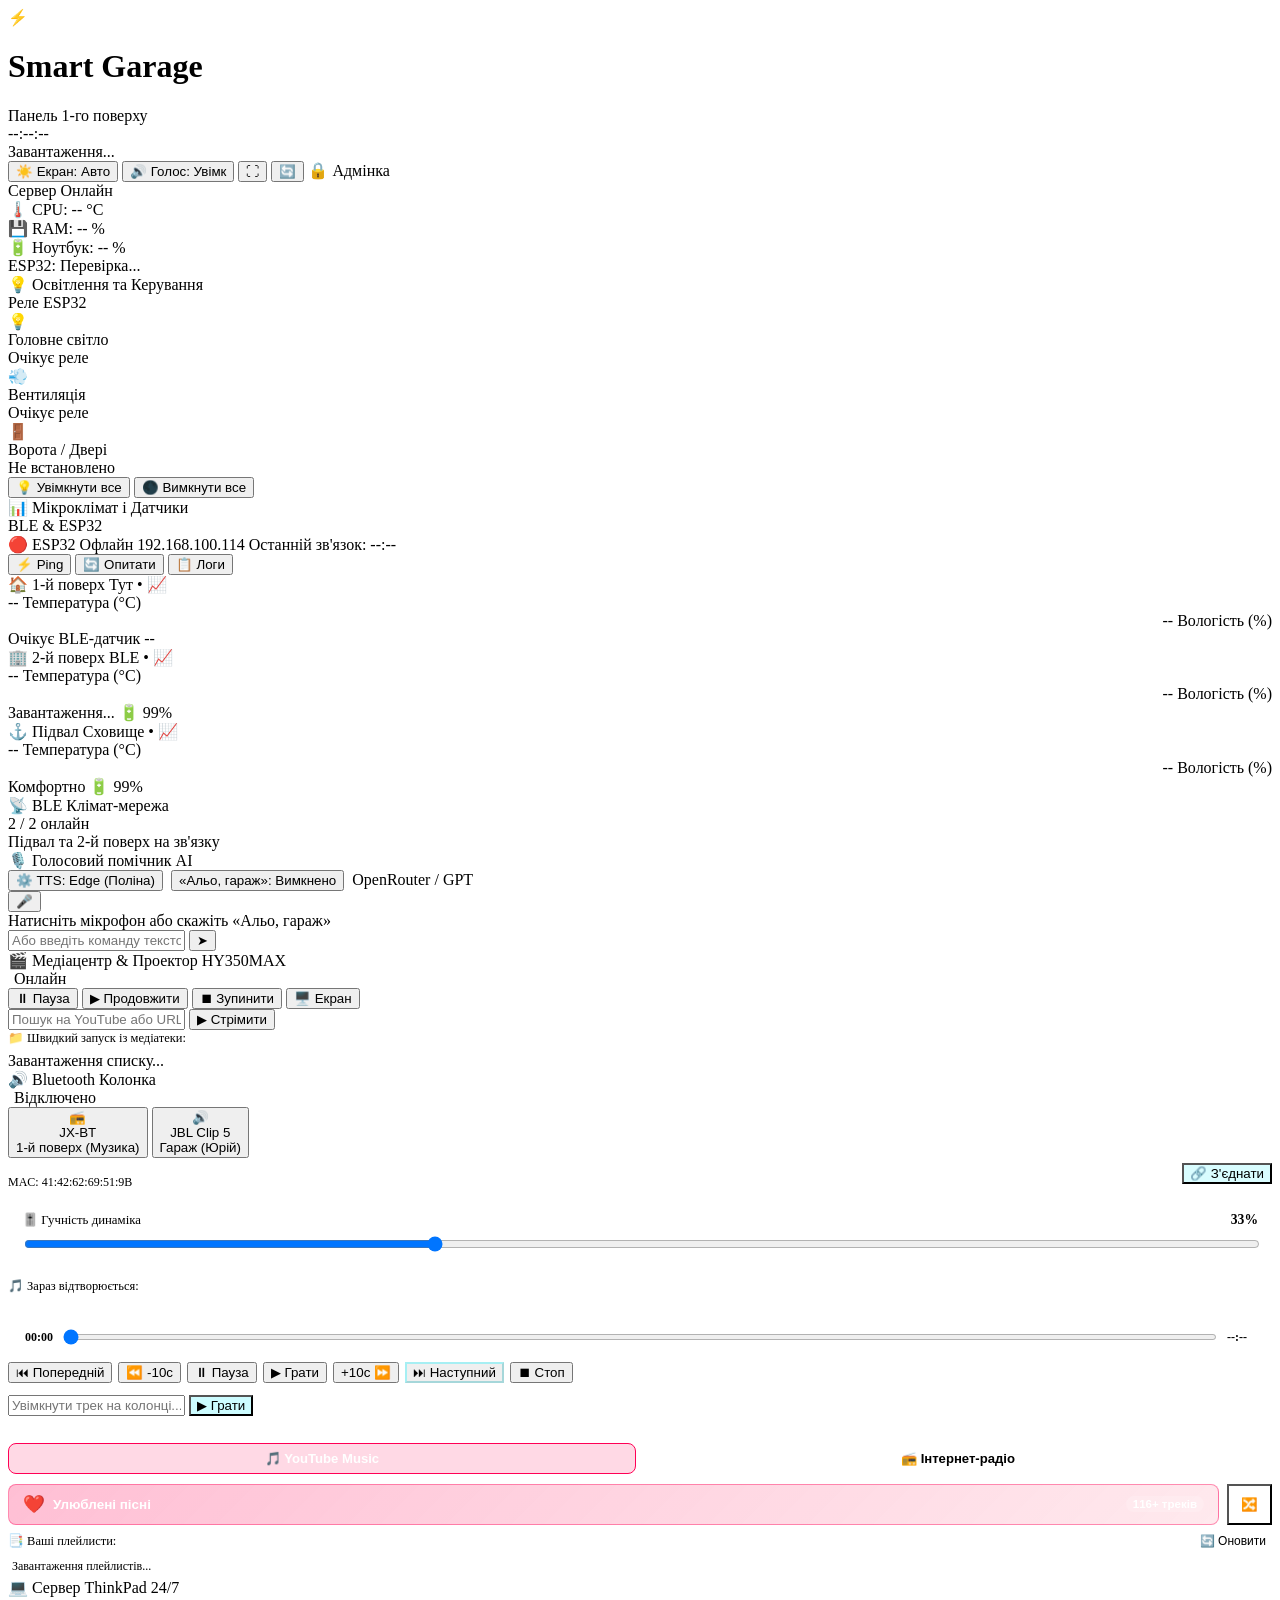
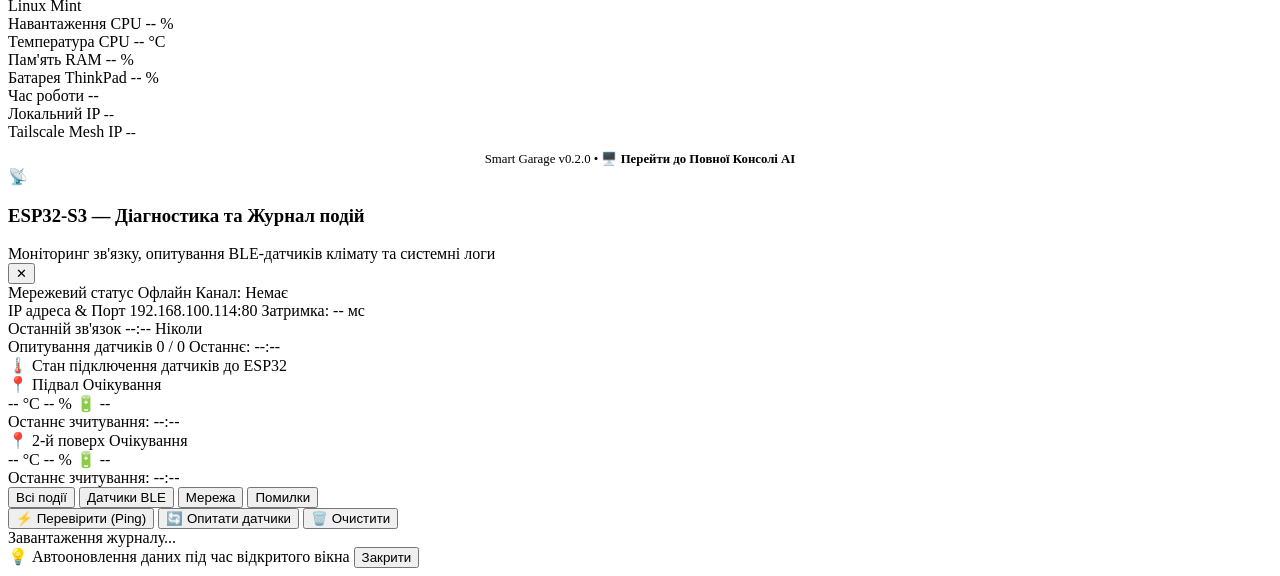
==== commit 1ba9b0b9: "feat: оптимізація дашборду, модуль TTS, очищення контролю воріт та оновлення документації - Оновлено" ====
--- a/server/templates/dashboard.html
+++ b/server/templates/dashboard.html
@@ -107,12 +107,12 @@
                         </div>
                     </div>
 
-                    <!-- Gate / Door Tile -->
-                    <div class="touch-tile" id="tileDoor" role="button" tabindex="0" aria-label="Ворота або двері: перемкнути">
+                    <!-- Gate / Door Tile (Uninstalled / Disabled) -->
+                    <div class="touch-tile tile-disabled" id="tileDoor" role="button" tabindex="0" aria-label="Ворота або двері: привід не встановлено">
                         <div class="tile-icon-box">🚪</div>
                         <div>
                             <div class="tile-label">Ворота / Двері</div>
-                            <div class="tile-status" id="statusDoor">Очікує реле</div>
+                            <div class="tile-status" id="statusDoor">Не встановлено</div>
                         </div>
                     </div>
                 </div>
@@ -242,7 +242,11 @@
                     <div class="card-title">
                         <span>🎙️</span> Голосовий помічник AI
                     </div>
-                    <div style="display: flex; gap: 8px; align-items: center;">
+                    <div style="display: flex; gap: 8px; align-items: center; flex-wrap: wrap;">
+                        <button class="btn-wake-toggle" id="btnTtsSettings" title="Налаштування українського голосового TTS" aria-label="Налаштування голосового синтезу">
+                            <span>⚙️</span>
+                            <span id="ttsProviderLabel">TTS: Edge (Поліна)</span>
+                        </button>
                         <button class="btn-wake-toggle" id="btnWakeContinuous" title="Режим авто-слухання фрази «Альо, гараж»" aria-label="Авто-слухання «Альо, гараж»">
                             <span class="wake-dot"></span>
                             <span class="wake-label" id="wakeContinuousLabel">«Альо, гараж»: Вимкнено</span>
@@ -274,6 +278,42 @@
                         <input type="text" class="voice-input-field" id="voiceInput" placeholder="Або введіть команду текстом..." aria-label="Введення команди текстом">
                         <button type="submit" class="voice-submit-btn" aria-label="Надіслати голосову команду">➤</button>
                     </form>
+
+                    <!-- Ukrainian TTS Configuration & Fallback Panel -->
+                    <div class="tts-settings-panel" id="ttsSettingsPanel" style="display: none; margin-top: 15px; padding: 14px 18px; background: rgba(15, 23, 42, 0.65); border: 1px solid rgba(148, 163, 184, 0.2); border-radius: 12px; width: 100%; max-width: 650px; text-align: left;">
+                        <div style="display: flex; justify-content: space-between; align-items: center; margin-bottom: 12px; flex-wrap: wrap; gap: 8px;">
+                            <div style="font-weight: 600; font-size: 0.95rem; display: flex; align-items: center; gap: 6px;">
+                                <span>🔊</span> Український голосовий синтез (TTS)
+                            </div>
+                            <span class="badge" id="ttsFallbackBadge" style="font-size: 0.75rem; padding: 3px 8px; border-radius: 6px; background: rgba(52, 211, 153, 0.15); color: #34d399; font-weight: 500;">
+                                Baseline: Edge TTS (Безкоштовно)
+                            </span>
+                        </div>
+                        <div style="display: grid; grid-template-columns: repeat(auto-fit, minmax(200px, 1fr)); gap: 12px; margin-bottom: 12px;">
+                            <div>
+                                <label for="selectTtsProvider" style="display: block; font-size: 0.8rem; color: #94a3b8; margin-bottom: 4px;">Провайдер синтезу:</label>
+                                <select id="selectTtsProvider" class="form-select" style="width: 100%; padding: 8px 10px; border-radius: 8px; background: #1e293b; color: #f8fafc; border: 1px solid #334155; font-size: 0.85rem;">
+                                    <option value="edge">Microsoft Edge (uk, безкоштовно)</option>
+                                    <option value="elevenlabs">ElevenLabs Flash v2.5</option>
+                                    <option value="heygen">HeyGen Voice Turbo REST</option>
+                                </select>
+                            </div>
+                            <div>
+                                <label for="selectTtsVoice" style="display: block; font-size: 0.8rem; color: #94a3b8; margin-bottom: 4px;">Український голос:</label>
+                                <select id="selectTtsVoice" class="form-select" style="width: 100%; padding: 8px 10px; border-radius: 8px; background: #1e293b; color: #f8fafc; border: 1px solid #334155; font-size: 0.85rem;">
+                                    <option value="uk-UA-PolinaNeural">Поліна (жіночий, базовий)</option>
+                                    <option value="uk-UA-OstapNeural">Остап (чоловічий)</option>
+                                </select>
+                            </div>
+                        </div>
+                        <div style="display: flex; justify-content: space-between; align-items: center; font-size: 0.8rem; color: #94a3b8; flex-wrap: wrap; gap: 10px;">
+                            <div id="ttsFallbackHint">Резервний синтез: Web Speech API або Edge TTS</div>
+                            <div style="display: flex; gap: 8px;">
+                                <button type="button" class="btn-pill" id="btnTtsPreview" style="font-size: 0.8rem; padding: 6px 14px;">▶ Прослухати</button>
+                                <button type="button" class="btn-pill btn-primary" id="btnTtsSave" style="font-size: 0.8rem; padding: 6px 14px; background: #3b82f6; color: white;">Зберегти</button>
+                            </div>
+                        </div>
+                    </div>
                 </div>
             </section>
 
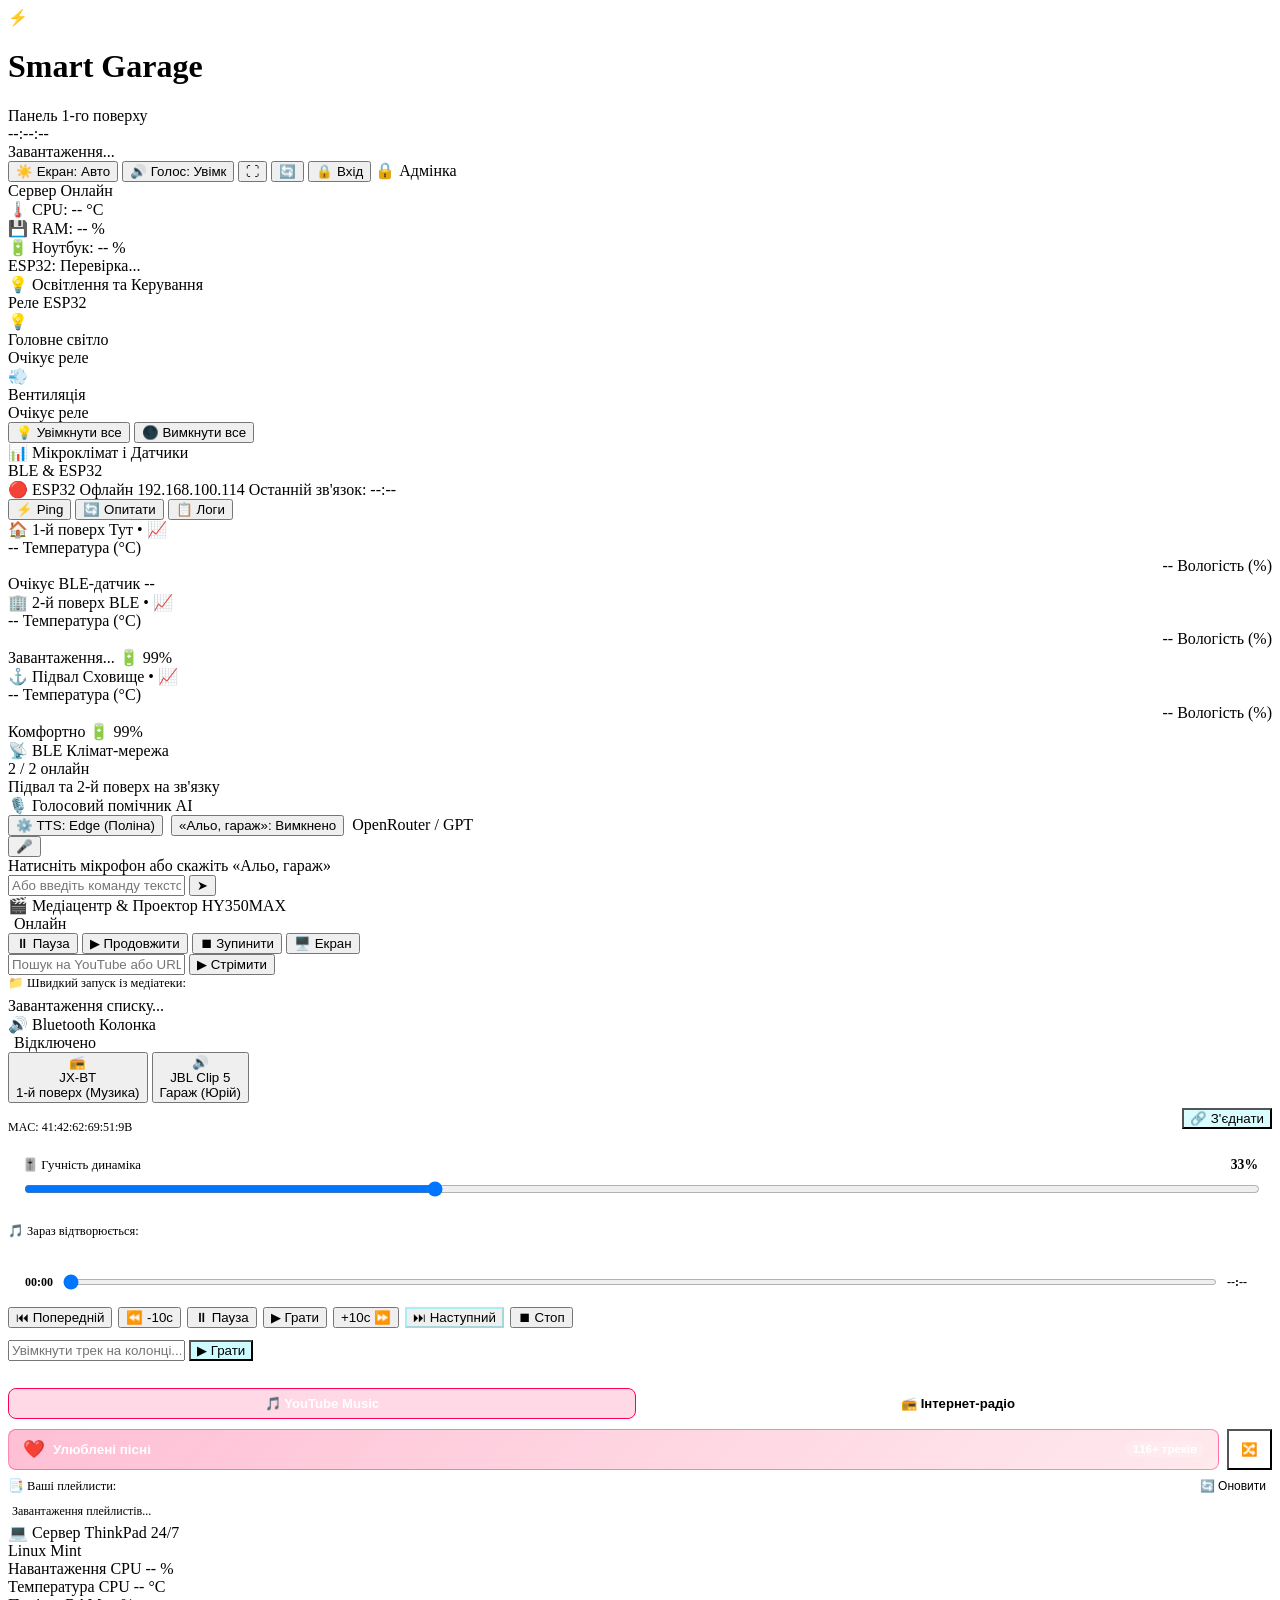
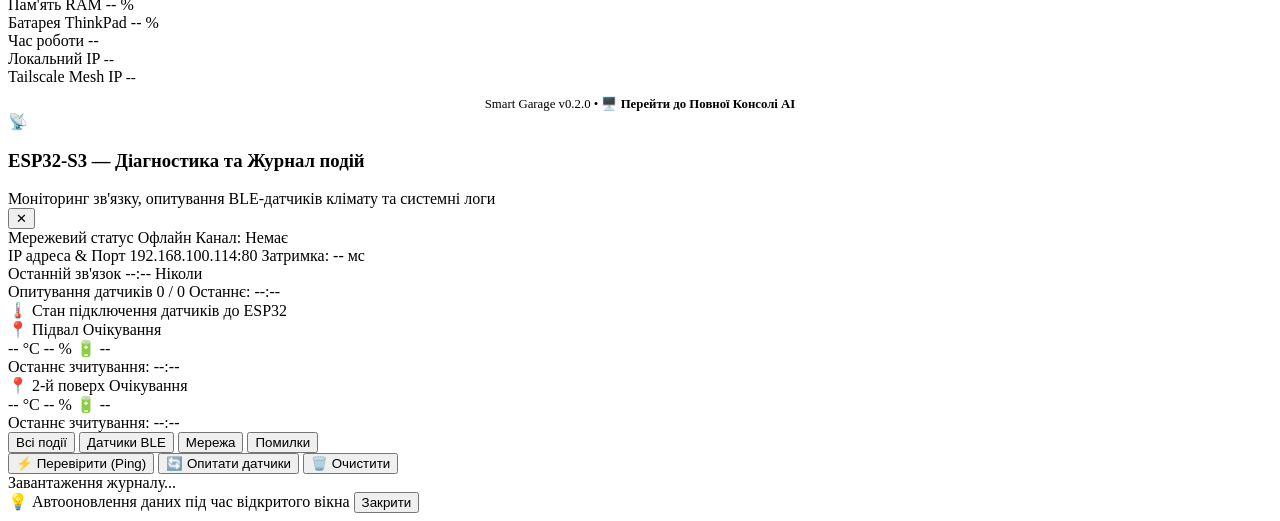
==== commit 8e3b6886: "feat: база знань веломайстерні, облік присутності гостей та оптимізація BLE-сканування - Інтегровано" ====
--- a/server/templates/dashboard.html
+++ b/server/templates/dashboard.html
@@ -46,6 +46,10 @@
                 <button class="btn-header" id="btnRefresh" title="Оновити дані" aria-label="Оновити дані дашборду">
                     <span>🔄</span>
                 </button>
+                <button class="btn-header" id="btnDashAuth" title="Авторизація PIN" aria-label="Авторизація PIN">
+                    <span id="dashAuthIcon">🔒</span>
+                    <span class="btn-label" id="dashAuthLabel">Вхід</span>
+                </button>
                 <a href="/#admin" class="btn-header" title="Закрита адмін-частина" aria-label="Перейти до адмін-панелі" style="text-decoration: none; color: inherit;">
                     <span>🔒</span>
                     <span class="btn-label">Адмінка</span>
@@ -107,14 +111,7 @@
                         </div>
                     </div>
 
-                    <!-- Gate / Door Tile (Uninstalled / Disabled) -->
-                    <div class="touch-tile tile-disabled" id="tileDoor" role="button" tabindex="0" aria-label="Ворота або двері: привід не встановлено">
-                        <div class="tile-icon-box">🚪</div>
-                        <div>
-                            <div class="tile-label">Ворота / Двері</div>
-                            <div class="tile-status" id="statusDoor">Не встановлено</div>
-                        </div>
-                    </div>
+
                 </div>
 
                 <!-- Quick Lighting Actions -->
@@ -738,7 +735,32 @@
         </div>
     </div>
 
+    <!-- PIN AUTH MODAL FOR DASHBOARD -->
+    <div class="esp32-modal-backdrop" id="dashPinModal" style="display: none; align-items: center; justify-content: center; z-index: 10000;">
+        <div class="esp32-modal-card" style="max-width: 380px; width: 90%;">
+            <div class="modal-header">
+                <div class="modal-title">
+                    <span class="modal-icon">🔐</span>
+                    <div>
+                        <h3 style="margin: 0; font-size: 1.1rem; color: #fff;">Авторизація</h3>
+                        <span class="modal-subtitle" style="font-size: 0.8rem; color: #94a3b8;">Введіть PIN-код адміністратора</span>
+                    </div>
+                </div>
+                <button class="btn-modal-close" id="btnDashPinClose" aria-label="Закрити">&times;</button>
+            </div>
+            <div class="modal-body" style="padding: 20px;">
+                <form id="dashPinForm" onsubmit="return false;">
+                    <div style="margin-bottom: 16px;">
+                        <input type="password" id="dashPinInput" maxlength="10" placeholder="••••" style="width: 100%; box-sizing: border-box; padding: 12px 16px; font-size: 1.3rem; border-radius: 10px; border: 1px solid rgba(255,255,255,0.2); background: rgba(0,0,0,0.5); color: #fff; text-align: center; letter-spacing: 6px;" autocomplete="off" required>
+                    </div>
+                    <div id="dashPinError" style="display: none; color: #ff4d4f; font-size: 0.88rem; margin-bottom: 12px; text-align: center;"></div>
+                    <button type="submit" id="btnDashPinSubmit" class="btn-pill" style="width: 100%; box-sizing: border-box; background: var(--accent-cyan, #00f2fe); color: #000; font-weight: bold; padding: 12px; cursor: pointer; text-align: center;">Підтвердити</button>
+                </form>
+            </div>
+        </div>
+    </div>
+
     <script src="/static/js/chart.min.js"></script>
-    <script src="/static/js/dashboard.js?v=0.6.0"></script>
+    <script src="/static/js/dashboard.js?v=0.6.1"></script>
 </body>
 </html>
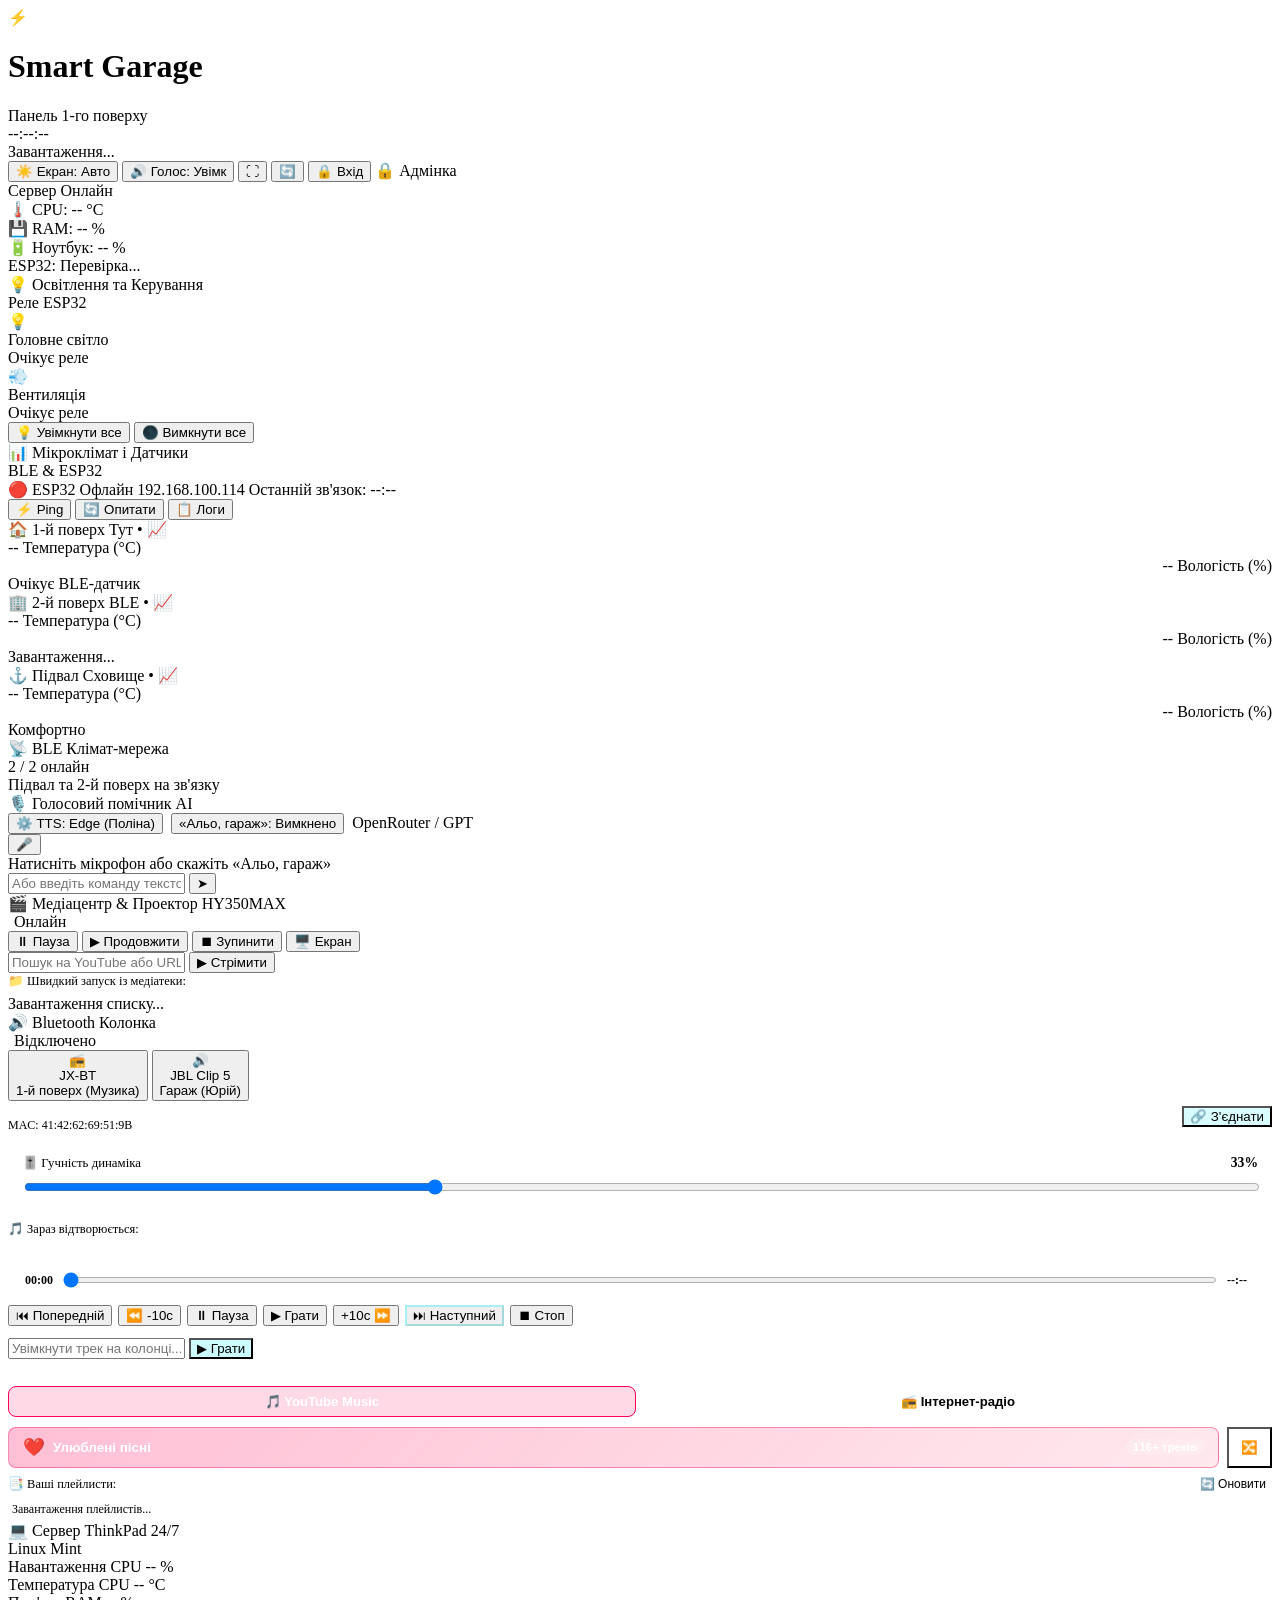
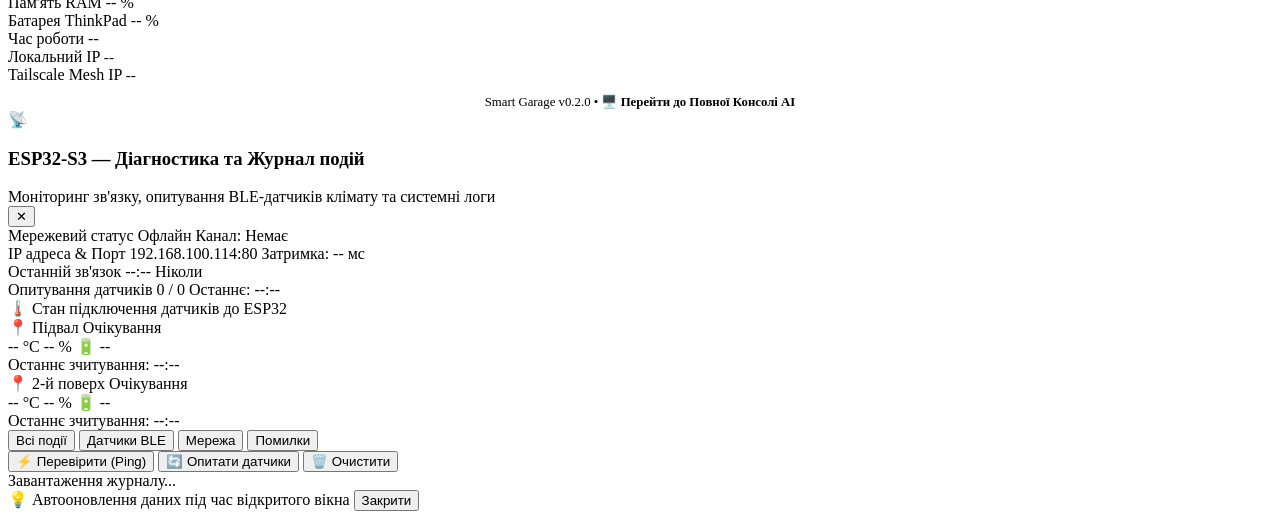
==== commit a414bd0f: "feat: оновлення графіка датчиків кожні 30 хв та приховування відсотка заряду батареї при запитах тем" ====
--- a/server/templates/dashboard.html
+++ b/server/templates/dashboard.html
@@ -169,7 +169,7 @@
                         </div>
                         <div class="floor-card-footer">
                             <span id="subFloor1">Очікує BLE-датчик</span>
-                            <span id="batFloor1">--</span>
+                            <span id="batFloor1" style="display: none;">--</span>
                         </div>
                     </div>
 
@@ -191,7 +191,7 @@
                         </div>
                         <div class="floor-card-footer">
                             <span id="subFloor2">Завантаження...</span>
-                            <span id="batFloor2">🔋 99%</span>
+                            <span id="batFloor2" style="display: none;"></span>
                         </div>
                     </div>
 
@@ -213,7 +213,7 @@
                         </div>
                         <div class="floor-card-footer">
                             <span id="subBasement">Комфортно</span>
-                            <span id="batBasement">🔋 99%</span>
+                            <span id="batBasement" style="display: none;"></span>
                         </div>
                     </div>
                 </div>
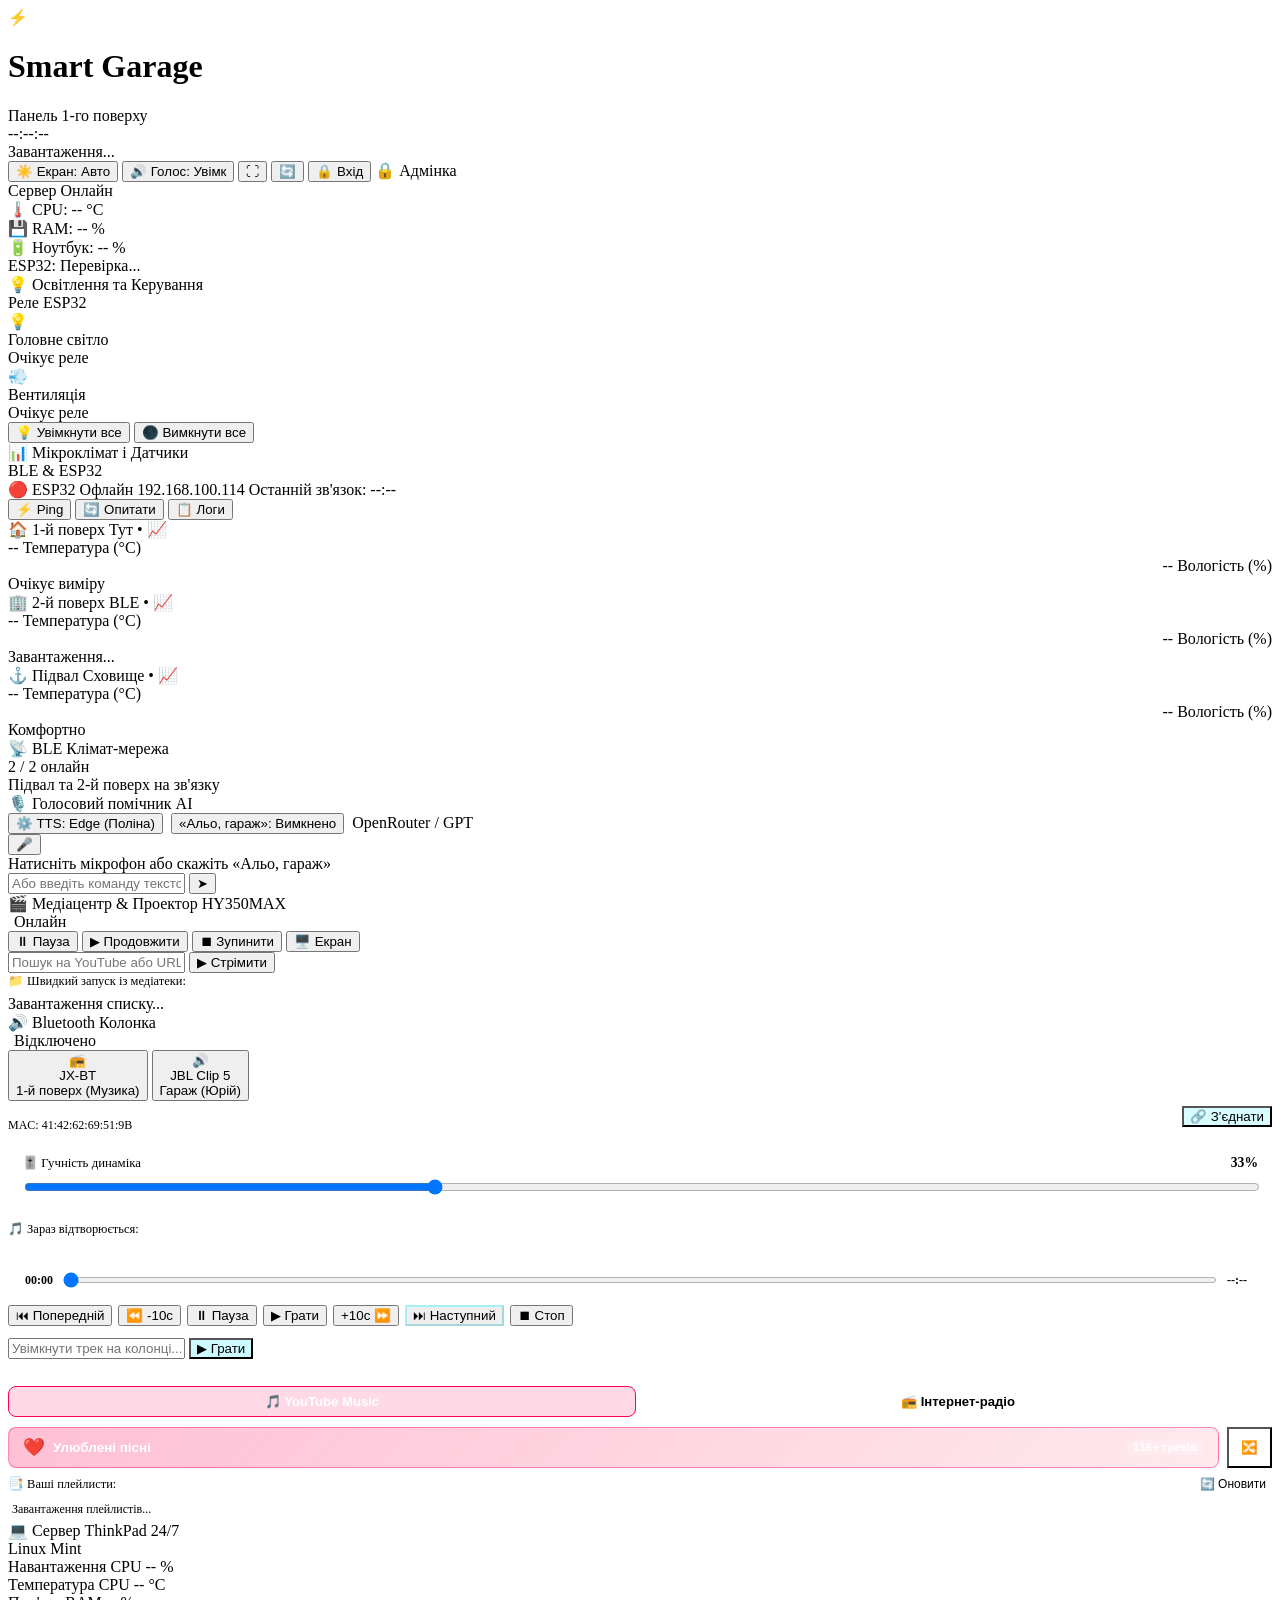
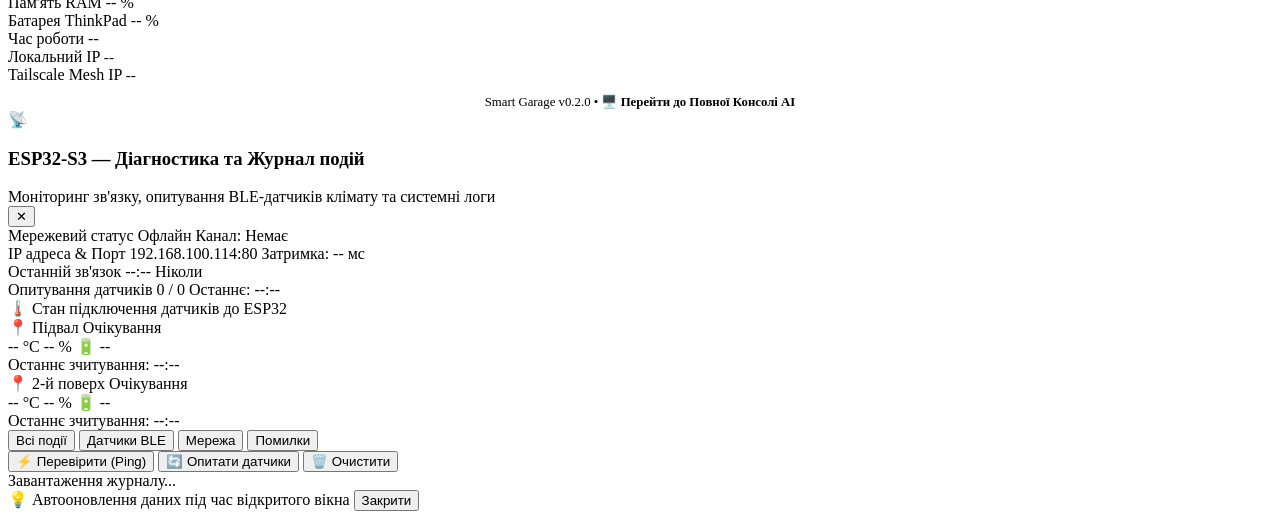
==== commit f53d13a2: "feat: підключення датчика AHT10, трансивера CC1101 (433 МГц), керування проектором та оновлення Tele" ====
--- a/server/templates/dashboard.html
+++ b/server/templates/dashboard.html
@@ -168,7 +168,7 @@
                             </div>
                         </div>
                         <div class="floor-card-footer">
-                            <span id="subFloor1">Очікує BLE-датчик</span>
+                            <span id="subFloor1">Очікує виміру</span>
                             <span id="batFloor1" style="display: none;">--</span>
                         </div>
                     </div>
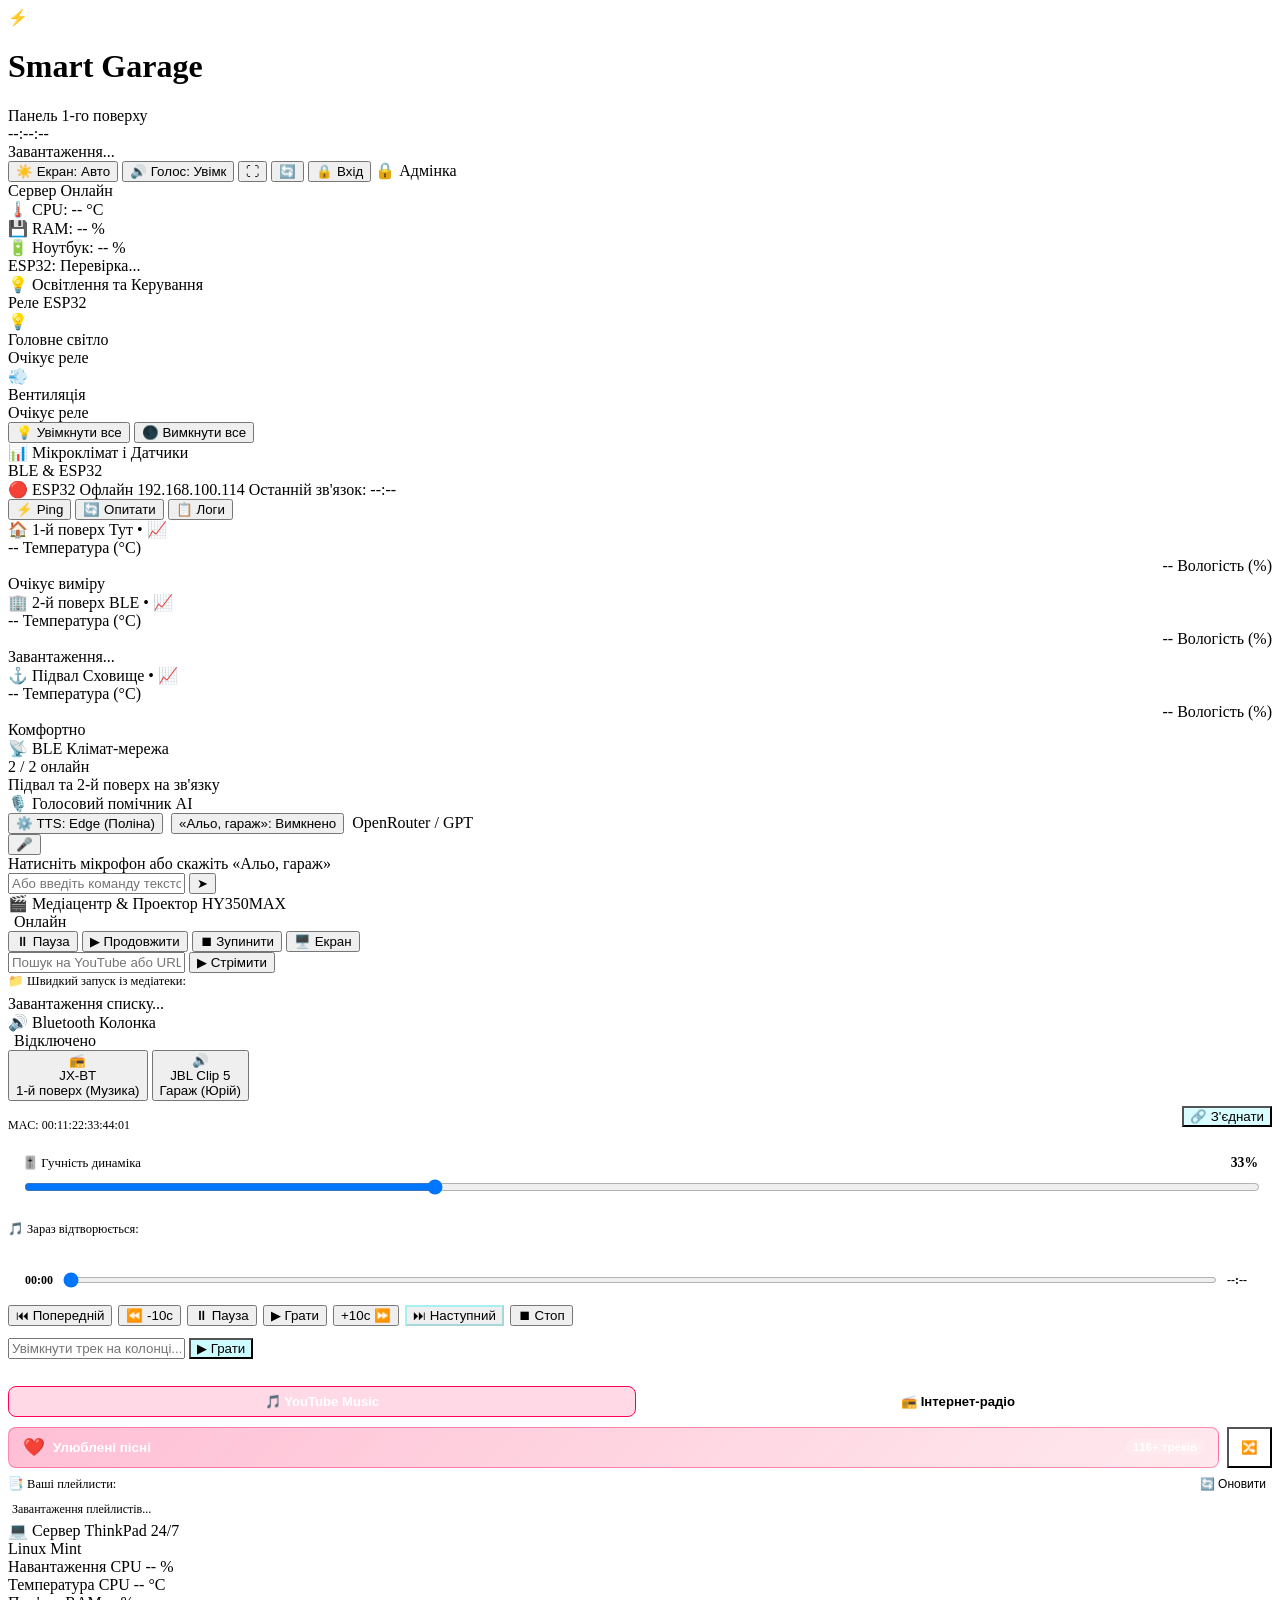
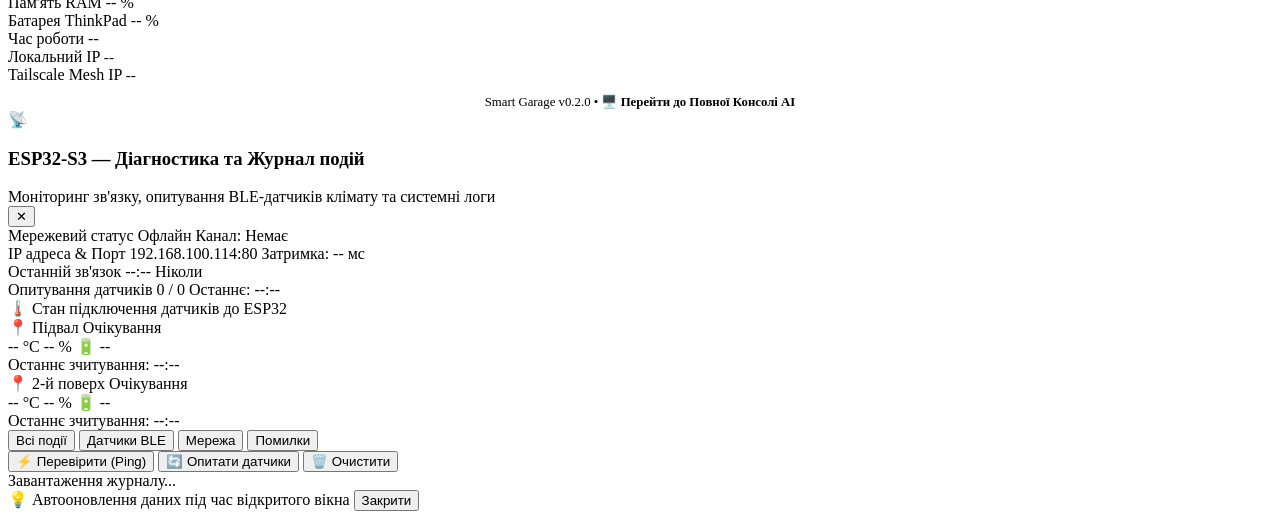
==== commit 55e58519: "feat: завершення санітизації MAC/секретів, герметична ізоляція тестів та RF-діагностика ESP32" ====
--- a/server/templates/dashboard.html
+++ b/server/templates/dashboard.html
@@ -368,7 +368,7 @@
 
                 <!-- Speaker Mode Segmented Switcher (JX-BT vs JBL Clip 5) -->
                 <div class="speaker-toggle-bar">
-                    <button type="button" class="speaker-choice-btn" id="btnSpeakerJxbt" data-mac="41:42:62:69:51:9B" aria-label="Перемкнути на аудіо 1-й поверх JX-BT">
+                    <button type="button" class="speaker-choice-btn" id="btnSpeakerJxbt" data-mac="00:11:22:33:44:01" aria-label="Перемкнути на аудіо 1-й поверх JX-BT">
                         <div class="speaker-btn-header">
                             <span class="speaker-btn-icon">📻</span>
                             <span class="speaker-btn-dot offline" id="dotJxbt"></span>
@@ -376,7 +376,7 @@
                         <div class="speaker-btn-title">JX-BT</div>
                         <div class="speaker-btn-sub" id="subJxbt">1-й поверх (Музика)</div>
                     </button>
-                    <button type="button" class="speaker-choice-btn" id="btnSpeakerJbl" data-mac="F8:5C:7E:EE:7D:CC" aria-label="Перемкнути на аудіо Гараж JBL Clip 5">
+                    <button type="button" class="speaker-choice-btn" id="btnSpeakerJbl" data-mac="00:11:22:33:44:02" aria-label="Перемкнути на аудіо Гараж JBL Clip 5">
                         <div class="speaker-btn-header">
                             <span class="speaker-btn-icon">🔊</span>
                             <span class="speaker-btn-dot offline" id="dotJbl"></span>
@@ -386,15 +386,15 @@
                     </button>
                 </div>
                 <select id="speakerSelect" style="display: none;">
-                    <option value="41:42:62:69:51:9B">📻 Музика 1-й поверх (JX-BT) [41:42:62:69:51:9B]</option>
-                    <option value="F8:5C:7E:EE:7D:CC">🔊 Гараж (Юрій: JBL Clip 5) [F8:5C:7E:EE:7D:CC]</option>
+                    <option value="00:11:22:33:44:01">📻 Музика 1-й поверх (JX-BT) [00:11:22:33:44:01]</option>
+                    <option value="00:11:22:33:44:02">🔊 Гараж (Юрій: JBL Clip 5) [00:11:22:33:44:02]</option>
                 </select>
 
                 <!-- Connection & State Header -->
                 <div style="display: flex; justify-content: space-between; align-items: center; margin-bottom: 12px;">
                     <div>
                         <div style="font-size: 0.9rem; font-weight: 600; color: #fff;" id="jblDeviceName">JX-BT (1-й поверх)</div>
-                        <div style="font-size: 0.75rem; color: var(--text-muted);" id="jblMac">MAC: 41:42:62:69:51:9B</div>
+                        <div style="font-size: 0.75rem; color: var(--text-muted);" id="jblMac">MAC: 00:11:22:33:44:01</div>
                     </div>
                     <div style="display: flex; gap: 8px;">
                         <button class="btn-pill" id="btnJblConnect" style="background: rgba(0, 240, 255, 0.15); color: var(--accent-cyan); cursor: pointer;" aria-label="Підключити Bluetooth колонку">🔗 З'єднати</button>
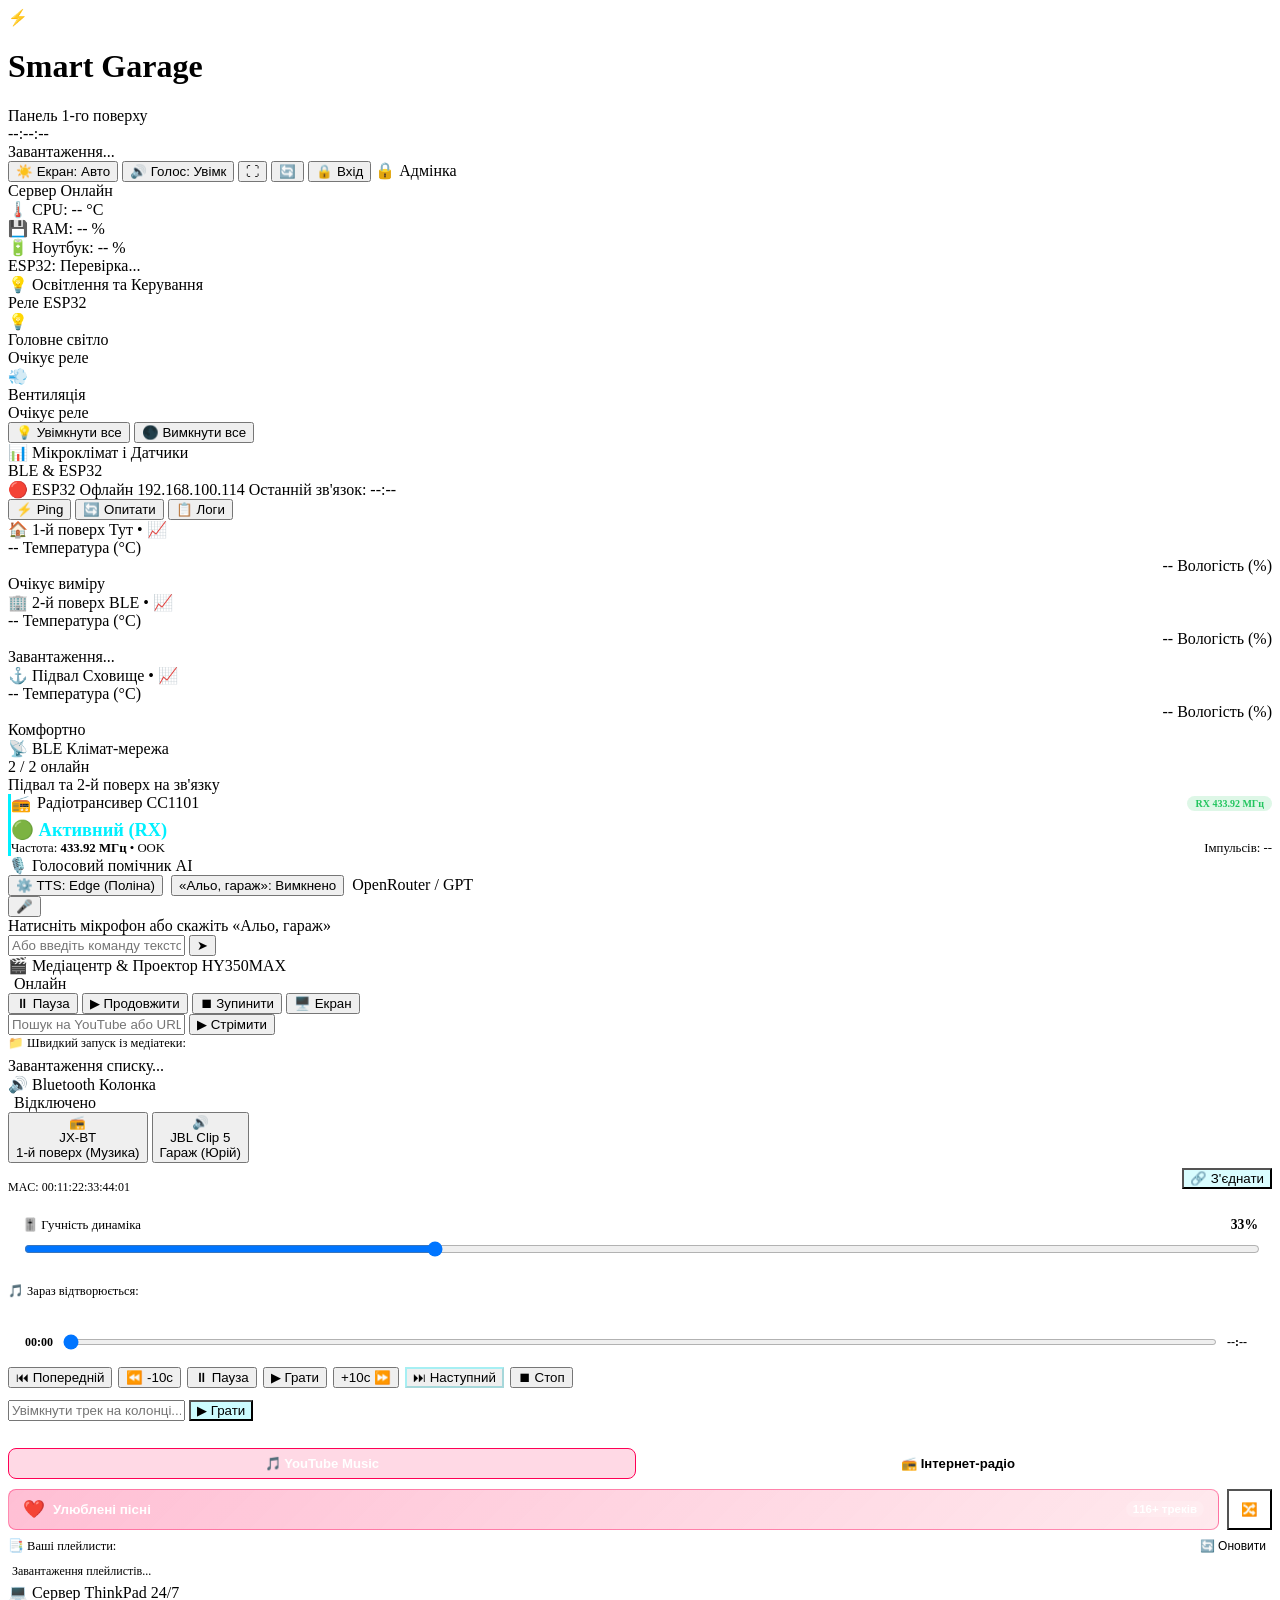
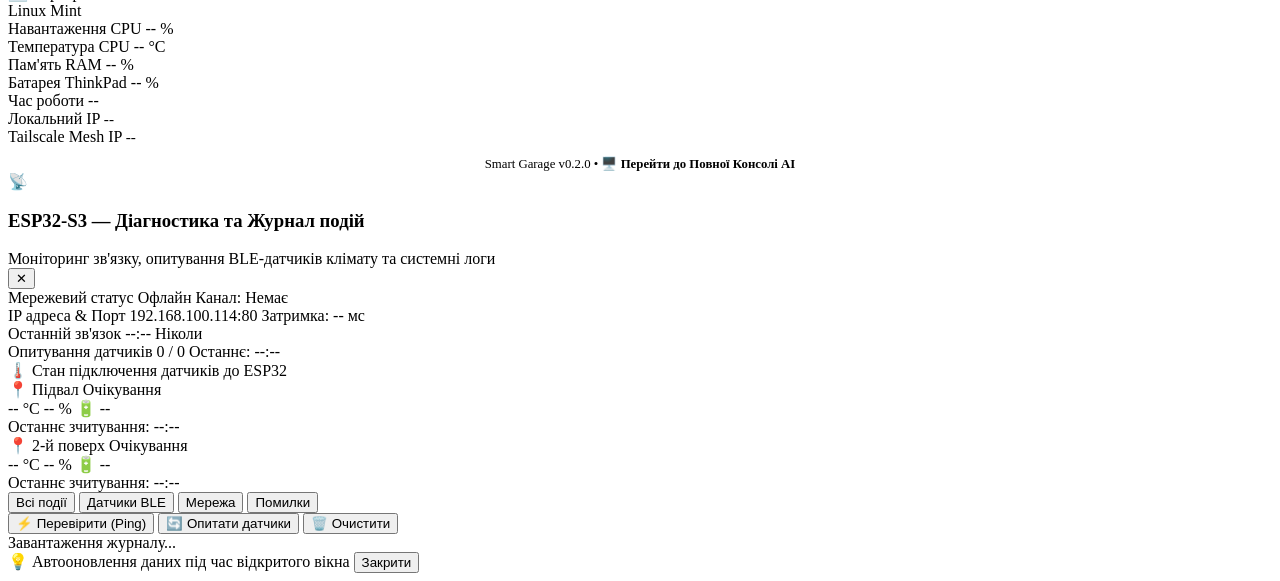
==== commit ee963f95: "feat(ui,rf): повне відображення стану, частоти, режимів та імпульсів CC1101 у веб-панелі" ====
--- a/server/templates/dashboard.html
+++ b/server/templates/dashboard.html
@@ -218,8 +218,8 @@
                     </div>
                 </div>
 
-                <!-- BLE Climate Network Status -->
-                <div class="sensors-grid" style="grid-template-columns: 1fr;">
+                <!-- Climate & Radio Network Status -->
+                <div class="sensors-grid" style="grid-template-columns: repeat(auto-fit, minmax(260px, 1fr)); gap: 12px;">
                     <div class="sensor-box">
                         <div class="sensor-header">
                             <span class="sensor-icon">📡</span>
@@ -229,6 +229,24 @@
                             <span class="sensor-val text-bat" id="valBleSensorsCount">2 / 2 онлайн</span>
                         </div>
                         <div class="sensor-sub" id="subBleSensors">Підвал та 2-й поверх на зв'язку</div>
+                    </div>
+
+                    <!-- 433 MHz CC1101 Transceiver Live Status -->
+                    <div class="sensor-box" id="dashRfStatusCard" style="border-left: 3px solid var(--accent-cyan, #00f0ff);">
+                        <div class="sensor-header" style="display: flex; justify-content: space-between; align-items: center;">
+                            <div style="display: flex; align-items: center; gap: 6px;">
+                                <span class="sensor-icon">📻</span>
+                                <span class="sensor-source-tag">Радіотрансивер CC1101</span>
+                            </div>
+                            <span class="sensor-badge" id="dashRfBadge" style="background: rgba(34,197,94,0.15); color: #22c55e; font-size: 10px; padding: 2px 8px; border-radius: 12px; font-weight: 600;">RX 433.92 МГц</span>
+                        </div>
+                        <div class="sensor-value-row" style="margin-top: 6px;">
+                            <span class="sensor-val" id="dashRfStateVal" style="color: #00f0ff; font-size: 1.15rem; font-weight: 700;">🟢 Активний (RX)</span>
+                        </div>
+                        <div class="sensor-sub" id="dashRfSubDetails" style="font-size: 0.8rem; color: var(--text-muted); display: flex; justify-content: space-between; align-items: center;">
+                            <span>Частота: <strong>433.92 МГц</strong> • OOK</span>
+                            <span id="dashRfEdgeCount">Імпульсів: --</span>
+                        </div>
                     </div>
                 </div>
             </section>
@@ -761,6 +779,7 @@
     </div>
 
     <script src="/static/js/chart.min.js"></script>
+    <script src="/static/js/api.js?v=0.1.0"></script>
     <script src="/static/js/dashboard.js?v=0.6.1"></script>
 </body>
 </html>
